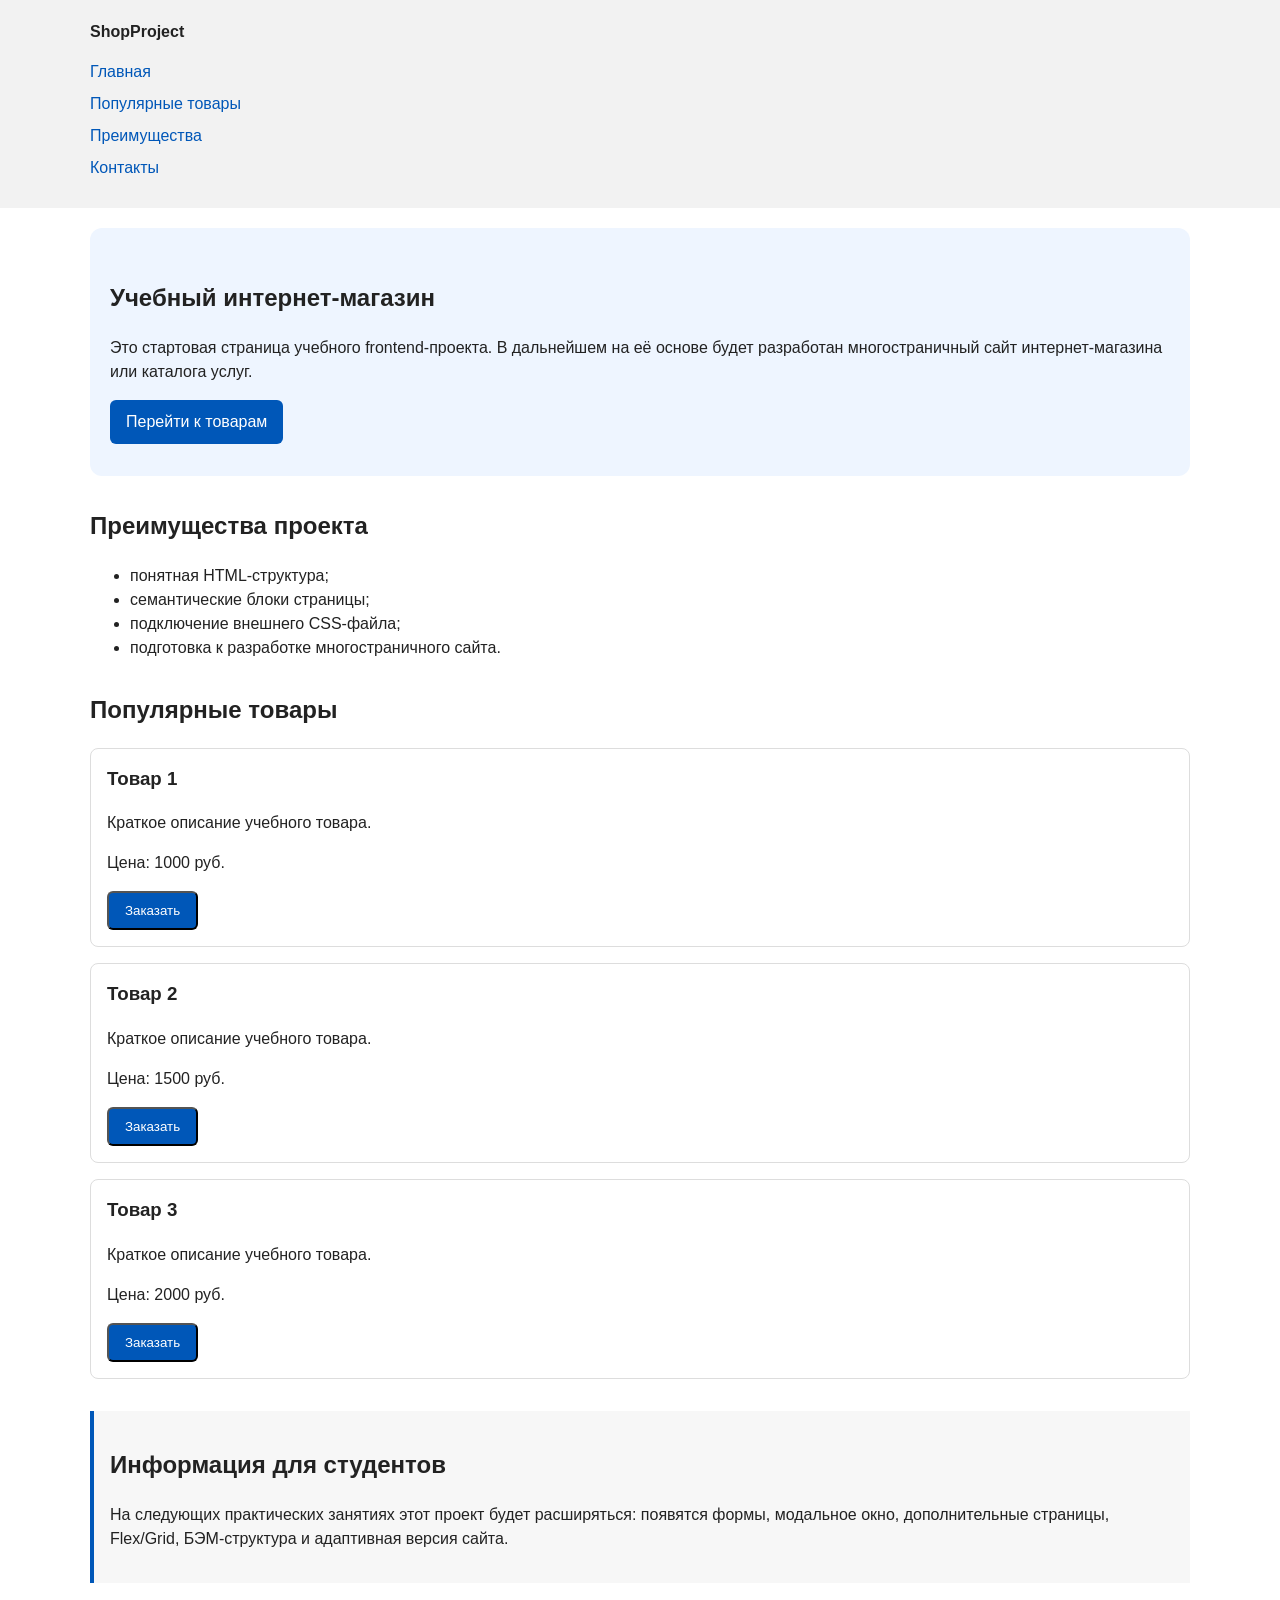
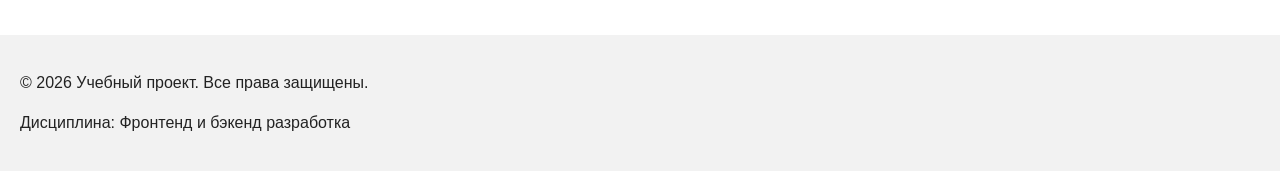
==== index.html @ a9b4ef10 "feat: add order form modal and validation" ====
<!DOCTYPE html>
<html lang="ru">
<head>
  <meta charset="UTF-8">
  <meta name="viewport" content="width=device-width, initial-scale=1.0">
  <title>Учебный интернет-магазин</title>
  <link rel="stylesheet" href="css/style.css">
  <script src="js/main.js" defer></script>
</head>
<body>
  <header>
    <div class="site-header">
      <a class="site-logo" href="index.html">ShopProject</a>

      <nav class="site-nav" aria-label="Основная навигация">
        <ul class="site-nav__list">
          <li><a href="index.html">Главная</a></li>
          <li><a href="#popular">Популярные товары</a></li>
          <li><a href="#advantages">Преимущества</a></li>
          <li><a href="#contacts">Контакты</a></li>
        </ul>
      </nav>
    </div>
  </header>

  <main>
    <section class="hero">
      <h1>Учебный интернет-магазин</h1>
      <p>
        Это стартовая страница учебного frontend-проекта.
        В дальнейшем на её основе будет разработан многостраничный сайт
        интернет-магазина или каталога услуг.
      </p>
      <a class="button" href="#popular">Перейти к товарам</a>
    </section>

    <section class="section" id="advantages">
      <h2>Преимущества проекта</h2>

      <ul class="advantages-list">
        <li>понятная HTML-структура;</li>
        <li>семантические блоки страницы;</li>
        <li>подключение внешнего CSS-файла;</li>
        <li>подготовка к разработке многостраничного сайта.</li>
      </ul>
    </section>

    <section class="section" id="popular">
      <h2>Популярные товары</h2>

      <article class="product-card">
        <h3>Товар 1</h3>
        <p>Краткое описание учебного товара.</p>
        <p>Цена: 1000 руб.</p>
        <button class="button product-card__button" type="button" data-product="Товар 1">
          Заказать
        </button>
      </article>

      <article class="product-card">
        <h3>Товар 2</h3>
        <p>Краткое описание учебного товара.</p>
        <p>Цена: 1500 руб.</p>
        <button class="button product-card__button" type="button" data-product="Товар 2">
          Заказать
        </button>
      </article>

      <article class="product-card">
        <h3>Товар 3</h3>
        <p>Краткое описание учебного товара.</p>
        <p>Цена: 2000 руб.</p>
        <button class="button product-card__button" type="button" data-product="Товар 3">
          Заказать
        </button>
      </article>
    </section>

    <aside class="aside-info">
      <h2>Информация для студентов</h2>
      <p>
        На следующих практических занятиях этот проект будет расширяться:
        появятся формы, модальное окно, дополнительные страницы, Flex/Grid,
        БЭМ-структура и адаптивная версия сайта.
      </p>
    </aside>
  </main>

  <footer id="contacts">
    <p>&copy; 2026 Учебный проект. Все права защищены.</p>
    <p>Дисциплина: Фронтенд и бэкенд разработка</p>
  </footer>

  <dialog class="order-dialog" id="order-dialog" aria-labelledby="order-dialog-title">
    <h2 id="order-dialog-title">Оформление заявки</h2>

    <form class="order-form" id="order-form" action="#" method="post" novalidate>
      <input id="selected-product" name="selected-product" type="hidden">

      <div class="form-field">
        <label for="order-name">Имя</label>
        <input
          id="order-name"
          name="name"
          type="text"
          placeholder="Введите ваше имя"
          minlength="2"
          autocomplete="given-name"
          required
        >
      </div>

      <div class="form-field">
        <label for="order-email">E-mail</label>
        <input
          id="order-email"
          name="email"
          type="email"
          placeholder="example@mail.ru"
          autocomplete="email"
          required
        >
      </div>

      <div class="form-field">
        <label for="order-phone">Телефон</label>
        <input
          id="order-phone"
          name="phone"
          type="tel"
          inputmode="tel"
          placeholder="+7 (900) 000-00-00"
          pattern="^\+7 \(\d{3}\) \d{3}-\d{2}-\d{2}$"
          required
        >
        <small>Формат: +7 (900) 000-00-00</small>
      </div>

      <div class="form-field">
        <label for="order-date">Дата связи</label>
        <input
          id="order-date"
          name="date"
          type="date"
        >
      </div>

      <div class="form-field">
        <label for="order-topic">Тема заявки</label>
        <select id="order-topic" name="topic" required>
          <option value="">Выберите тему</option>
          <option value="product">Заказ товара</option>
          <option value="consultation">Консультация</option>
          <option value="delivery">Доставка</option>
        </select>
      </div>

      <div class="form-field">
        <label for="order-comment">Комментарий</label>
        <textarea
          id="order-comment"
          name="comment"
          rows="4"
          placeholder="Укажите дополнительную информацию"
        ></textarea>
      </div>

      <div class="form-field form-field--checkbox">
        <label>
          <input
            id="order-agreement"
            name="agreement"
            type="checkbox"
            required
          >
          Я согласен на обработку данных
        </label>
      </div>

      <div class="form-actions">
        <button type="button" id="close-order-dialog">Закрыть</button>
        <button type="submit">Отправить заявку</button>
      </div>
    </form>
  </dialog>

  <p class="success-message" id="success-message" hidden>
    Форма успешно отправлена!
  </p>
</body>
</html>
---- css/style.css ----
/*
  Универсальное правило для всех элементов.
  border-box делает расчёт размеров более понятным:
  width включает content, padding и border.
*/
* {
  box-sizing: border-box;
}

/*
  Убираем стандартный внешний отступ браузера у body.
  Без этого вокруг страницы может появиться белая рамка.
*/
body {
  margin: 0;
  font-family: Arial, sans-serif;
  line-height: 1.5;
  color: #222222;
  background-color: #ffffff;
}

/*
  Задаём внутренние отступы для основных областей страницы.
  Это делает содержимое визуально отделённым от краёв окна браузера.
*/
header,
main,
footer {
  padding: 20px;
}

/*
  Оформляем шапку страницы.
  Пока используется простой светло-серый фон.
*/
header {
  background-color: #f2f2f2;
}

/*
  Оформляем подвал страницы тем же фоном,
  чтобы визуально отделить его от основного содержимого.
*/
footer {
  background-color: #f2f2f2;
}

/*
  Ограничиваем ширину содержимого шапки,
  чтобы оно не растягивалось слишком сильно на широких экранах.
*/
.site-header {
  max-width: 1100px;
  margin: 0 auto;
}

/*
  Оформляем текстовый логотип.
*/
.site-logo {
  font-weight: bold;
  text-decoration: none;
  color: #222222;
}

/*
  Убираем стандартные отступы и маркеры списка навигации.
*/
.site-nav__list {
  padding: 0;
  margin: 16px 0 0;
  list-style: none;
}

/*
  Добавляем расстояние между пунктами меню.
*/
.site-nav__list li {
  margin-bottom: 8px;
}

/*
  Оформляем ссылки меню.
*/
.site-nav__list a {
  color: #0057b8;
  text-decoration: none;
}

/*
  При наведении мыши подчёркиваем ссылку.
  Подробно состояния интерфейса будут рассмотрены в практической работе 1.7.
*/
.site-nav__list a:hover {
  text-decoration: underline;
}

/*
  Hero-блок — первый крупный блок страницы.
  Он визуально отделяется от остальных разделов фоном и отступами.
*/
.hero {
  max-width: 1100px;
  margin: 0 auto 32px;
  padding: 32px 20px;
  background-color: #eef5ff;
  border-radius: 12px;
}

/*
  Общий класс для разделов страницы.
*/
.section {
  max-width: 1100px;
  margin: 0 auto 32px;
}

/*
  Убираем лишний верхний отступ у заголовков разделов.
*/
.section h2 {
  margin-top: 0;
}

/*
  Карточка товара — самостоятельный блок.
  На следующих занятиях карточки будут доработаны и выстроены в сетку.
*/
.product-card {
  margin-bottom: 16px;
  padding: 16px;
  border: 1px solid #dddddd;
  border-radius: 8px;
  background-color: #ffffff;
}

/*
  Убираем лишний верхний отступ у заголовка карточки.
*/
.product-card h3 {
  margin-top: 0;
}

/*
  Пока это обычная ссылка, но визуально она оформляется как кнопка.
*/
.button {
  display: inline-block;
  padding: 10px 16px;
  color: #ffffff;
  background-color: #0057b8;
  text-decoration: none;
  border-radius: 6px;
}

/*
  Простое состояние наведения для кнопки.
*/
.button:hover {
  background-color: #003f86;
}

/*
  Дополнительный информационный блок.
*/
.aside-info {
  max-width: 1100px;
  margin: 0 auto 32px;
  padding: 16px;
  border-left: 4px solid #0057b8;
  background-color: #f7f7f7;
}

/*
  Модальное окно.
  Элемент dialog сам умеет открываться поверх страницы.
*/
.order-dialog {
  width: min(100% - 32px, 560px);
  padding: 24px;
  border: none;
  border-radius: 12px;
}

/*
  Затемнение фона за модальным окном.
*/
.order-dialog::backdrop {
  background-color: rgba(0, 0, 0, 0.5);
}

/*
  Поле формы.
  Каждый блок получает нижний отступ.
*/
.form-field {
  margin-bottom: 16px;
}

/*
  Подпись поля.
*/
.form-field label {
  display: block;
  margin-bottom: 6px;
}

/*
  Основные поля формы.
*/
.form-field input,
.form-field select,
.form-field textarea {
  width: 100%;
  padding: 10px 12px;
  border: 1px solid #cccccc;
  border-radius: 6px;
  font: inherit;
}

/*
  Checkbox не должен занимать всю ширину.
*/
.form-field input[type="checkbox"] {
  width: auto;
}

/*
  Подсказка под полем телефона.
*/
.form-field small {
  display: block;
  margin-top: 4px;
  color: #666666;
}

/*
  Видимый фокус для клавиатурной навигации.
*/
.form-field input:focus-visible,
.form-field select:focus-visible,
.form-field textarea:focus-visible,
.form-actions button:focus-visible {
  outline: 2px solid #0057b8;
  outline-offset: 2px;
}

/*
  Подсветка ошибочных полей.
  Атрибут aria-invalid будет добавляться через JavaScript.
*/
[aria-invalid="true"] {
  border-color: #b00020;
}

/*
  Кнопки формы.
*/
.form-actions {
  display: flex;
  gap: 12px;
  margin-top: 20px;
}

/*
  Сообщение об успешной отправке.
*/
.success-message {
  max-width: 1100px;
  margin: 24px auto;
  padding: 16px;
  border-left: 4px solid #168a2f;
  background-color: #eefaf0;
}
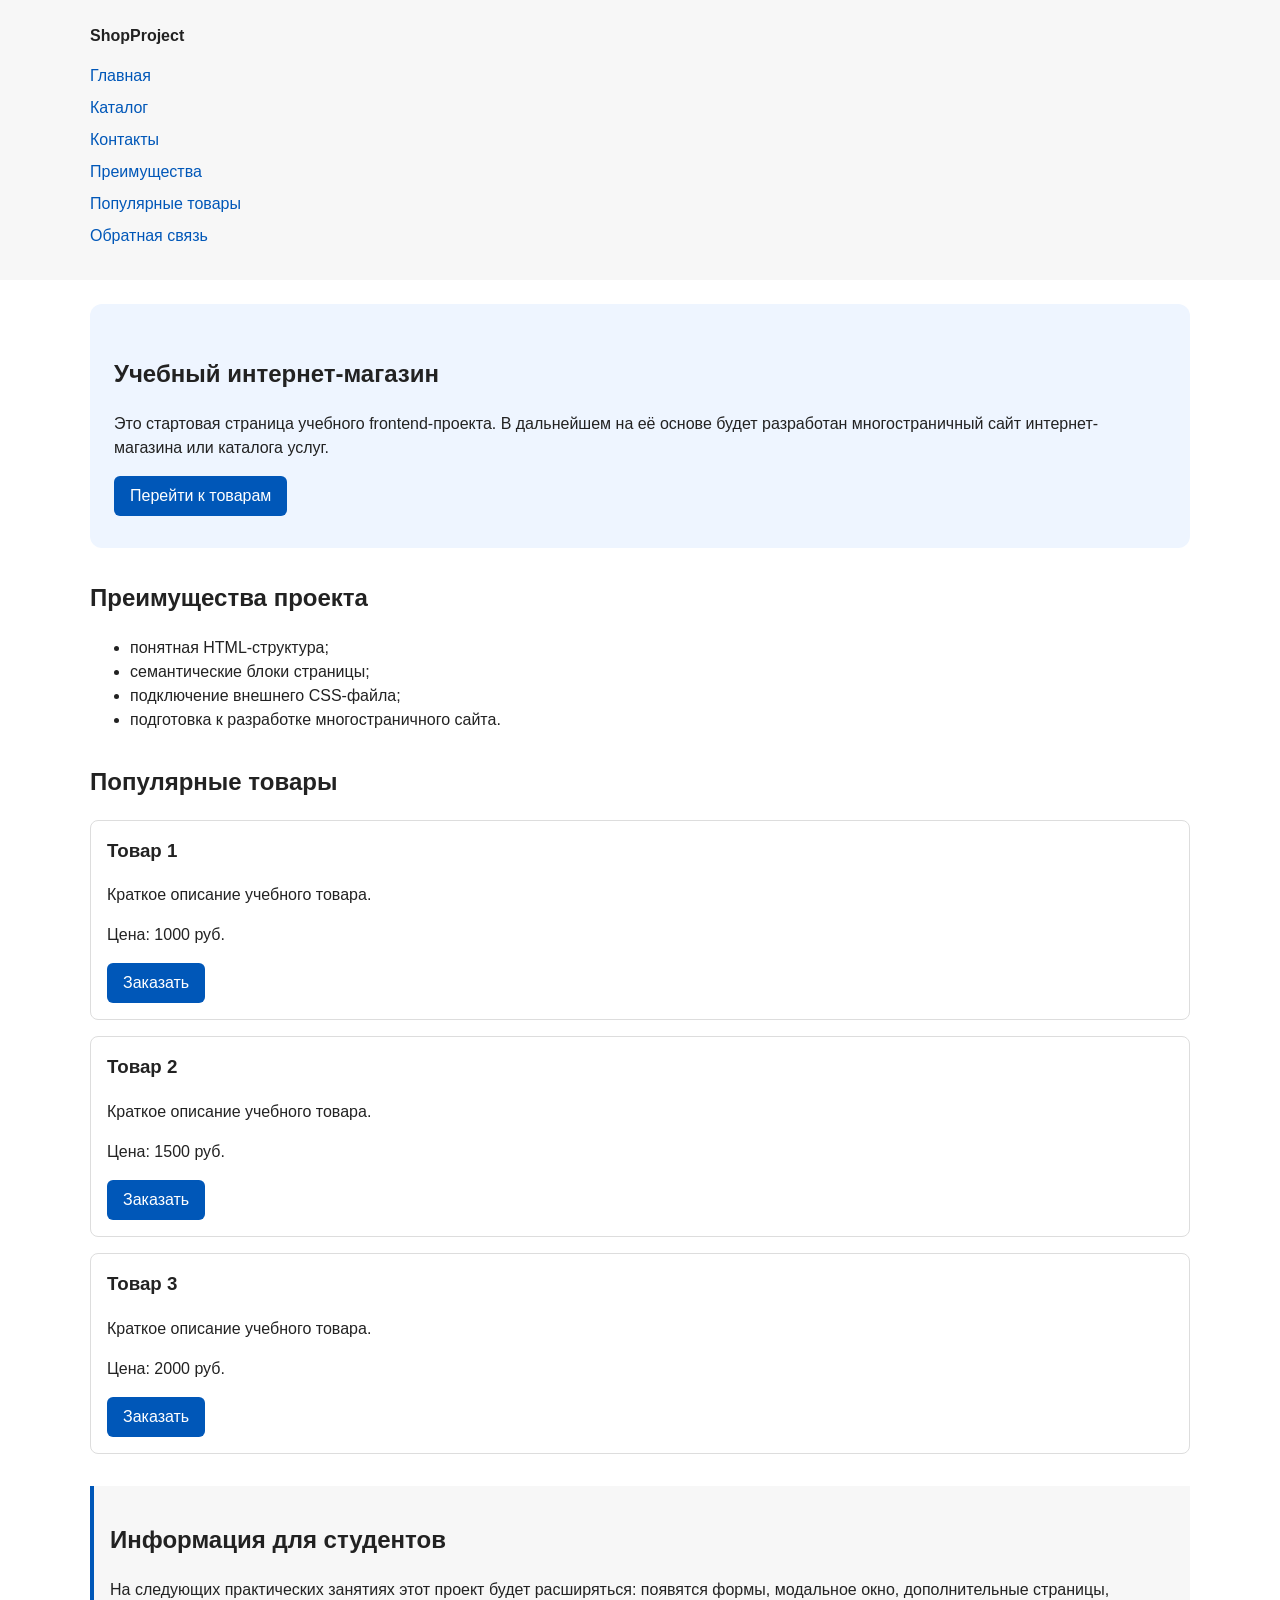
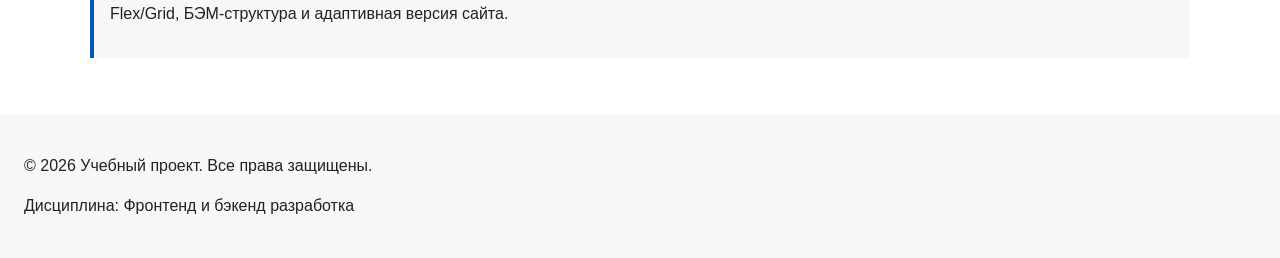
==== commit c86d5896: "feat: add multi-page structure navigation and anchors" ====
--- a/index.html
+++ b/index.html
@@ -3,7 +3,12 @@
 <head>
   <meta charset="UTF-8">
   <meta name="viewport" content="width=device-width, initial-scale=1.0">
-  <title>Учебный интернет-магазин</title>
+  <meta name="description" content="Главная страница учебного интернет-магазина: популярные товары, преимущества и форма заявки.">
+  <meta property="og:type" content="website">
+  <meta property="og:title" content="Учебный интернет-магазин">
+  <meta property="og:description" content="Учебный frontend-проект интернет-магазина.">
+  <meta property="og:image" content="https://artrrrr.github.io/kr1-html-css-shop/images/preview.png">
+  <title>Главная — Учебный интернет-магазин</title>
   <link rel="stylesheet" href="css/style.css">
   <script src="js/main.js" defer></script>
 </head>
@@ -15,9 +20,11 @@
       <nav class="site-nav" aria-label="Основная навигация">
         <ul class="site-nav__list">
           <li><a href="index.html">Главная</a></li>
-          <li><a href="#popular">Популярные товары</a></li>
-          <li><a href="#advantages">Преимущества</a></li>
-          <li><a href="#contacts">Контакты</a></li>
+          <li><a href="catalog.html">Каталог</a></li>
+          <li><a href="contacts.html">Контакты</a></li>
+          <li><a href="index.html#advantages">Преимущества</a></li>
+          <li><a href="index.html#popular">Популярные товары</a></li>
+          <li><a href="index.html#contacts">Обратная связь</a></li>
         </ul>
       </nav>
     </div>
--- a/css/style.css
+++ b/css/style.css
@@ -1,3 +1,42 @@
+/* ===============================
+   1. Переменные проекта
+   =============================== */
+
+:root {
+  /* Основные цвета проекта */
+  --color-bg: #ffffff;
+  --color-text: #222222;
+  --color-muted: #666666;
+  --color-primary: #0057b8;
+  --color-primary-dark: #003f86;
+  --color-border: #dddddd;
+  --color-surface: #f7f7f7;
+  --color-surface-accent: #eef5ff;
+  --color-danger: #b00020;
+  --color-success: #168a2f;
+  --color-success-bg: #eefaf0;
+  --color-white: #ffffff;
+
+  /* Отступы */
+  --space-xs: 4px;
+  --space-sm: 8px;
+  --space-md: 16px;
+  --space-lg: 24px;
+  --space-xl: 32px;
+
+  /* Скругления */
+  --radius-sm: 6px;
+  --radius-md: 8px;
+  --radius-lg: 12px;
+
+  /* Размеры */
+  --container-width: 1100px;
+}
+
+/* ===============================
+   2. Базовые стили
+   =============================== */
+
 /*
   Универсальное правило для всех элементов.
   border-box делает расчёт размеров более понятным:
@@ -9,58 +48,118 @@
 
 /*
   Убираем стандартный внешний отступ браузера у body.
-  Без этого вокруг страницы может появиться белая рамка.
+  Цвета текста и фона берутся из переменных.
 */
 body {
   margin: 0;
   font-family: Arial, sans-serif;
   line-height: 1.5;
-  color: #222222;
-  background-color: #ffffff;
-}
-
-/*
-  Задаём внутренние отступы для основных областей страницы.
-  Это делает содержимое визуально отделённым от краёв окна браузера.
+  color: var(--color-text);
+  background-color: var(--color-bg);
+}
+
+/*
+  Внутренние отступы основных областей страницы
+  задаются по единой шкале отступов.
 */
 header,
 main,
 footer {
-  padding: 20px;
-}
-
-/*
-  Оформляем шапку страницы.
-  Пока используется простой светло-серый фон.
+  padding: var(--space-lg);
+}
+
+/*
+  Шапка и подвал используют нейтральный фон.
 */
 header {
-  background-color: #f2f2f2;
-}
-
-/*
-  Оформляем подвал страницы тем же фоном,
-  чтобы визуально отделить его от основного содержимого.
-*/
+  background-color: var(--color-surface);
+}
+
 footer {
-  background-color: #f2f2f2;
-}
-
-/*
-  Ограничиваем ширину содержимого шапки,
-  чтобы оно не растягивалось слишком сильно на широких экранах.
+  background-color: var(--color-surface);
+}
+
+/*
+  Плавная прокрутка к якорям.
+*/
+html {
+  scroll-behavior: smooth;
+}
+
+/*
+  Подсветка элемента, к которому выполнен переход по якорной ссылке.
+*/
+:target {
+  outline: 2px dashed var(--color-primary);
+  outline-offset: 4px;
+}
+
+/* ===============================
+   3. Общие элементы интерфейса
+   =============================== */
+
+a {
+  color: var(--color-primary);
+}
+
+a:hover {
+  color: var(--color-primary-dark);
+}
+
+a:focus-visible {
+  outline: 2px solid var(--color-primary);
+  outline-offset: 3px;
+}
+
+/*
+  Кнопка: используется для ссылок-кнопок и элементов button.
+*/
+.button {
+  display: inline-block;
+  padding: var(--space-sm) var(--space-md);
+  color: var(--color-white);
+  background-color: var(--color-primary);
+  text-decoration: none;
+  border: none;
+  border-radius: var(--radius-sm);
+  font: inherit;
+  cursor: pointer;
+}
+
+.button:hover {
+  color: var(--color-white);
+  background-color: var(--color-primary-dark);
+}
+
+.button:focus-visible {
+  outline: 2px solid var(--color-primary);
+  outline-offset: 3px;
+}
+
+.button:disabled {
+  opacity: 0.6;
+  cursor: not-allowed;
+}
+
+/* ===============================
+   4. Компоненты страницы
+   =============================== */
+
+/*
+  Ограничиваем ширину содержимого шапки.
 */
 .site-header {
-  max-width: 1100px;
+  max-width: var(--container-width);
   margin: 0 auto;
 }
 
 /*
-  Оформляем текстовый логотип.
+  Текстовый логотип.
 */
 .site-logo {
   font-weight: bold;
   text-decoration: none;
-  color: #222222;
+  color: var(--color-text);
 }
 
 /*
@@ -68,189 +167,162 @@
 */
 .site-nav__list {
   padding: 0;
-  margin: 16px 0 0;
+  margin: var(--space-md) 0 0;
   list-style: none;
 }
 
-/*
-  Добавляем расстояние между пунктами меню.
-*/
 .site-nav__list li {
-  margin-bottom: 8px;
-}
-
-/*
-  Оформляем ссылки меню.
-*/
+  margin-bottom: var(--space-sm);
+}
+
 .site-nav__list a {
-  color: #0057b8;
+  color: var(--color-primary);
   text-decoration: none;
 }
 
-/*
-  При наведении мыши подчёркиваем ссылку.
-  Подробно состояния интерфейса будут рассмотрены в практической работе 1.7.
-*/
 .site-nav__list a:hover {
+  color: var(--color-primary-dark);
   text-decoration: underline;
 }
 
 /*
+  Хлебные крошки на внутренних страницах.
+*/
+.breadcrumbs {
+  max-width: var(--container-width);
+  margin: 0 auto var(--space-md);
+  font-size: 14px;
+  color: var(--color-muted);
+}
+
+.breadcrumbs a {
+  color: var(--color-primary);
+}
+
+.breadcrumbs span::before {
+  content: " / ";
+  color: var(--color-muted);
+}
+
+/*
   Hero-блок — первый крупный блок страницы.
-  Он визуально отделяется от остальных разделов фоном и отступами.
 */
 .hero {
-  max-width: 1100px;
-  margin: 0 auto 32px;
-  padding: 32px 20px;
-  background-color: #eef5ff;
-  border-radius: 12px;
+  max-width: var(--container-width);
+  margin: 0 auto var(--space-xl);
+  padding: var(--space-xl) var(--space-lg);
+  background-color: var(--color-surface-accent);
+  border-radius: var(--radius-lg);
 }
 
 /*
   Общий класс для разделов страницы.
 */
 .section {
-  max-width: 1100px;
-  margin: 0 auto 32px;
-}
-
-/*
-  Убираем лишний верхний отступ у заголовков разделов.
-*/
+  max-width: var(--container-width);
+  margin: 0 auto var(--space-xl);
+}
+
 .section h2 {
   margin-top: 0;
 }
 
 /*
-  Карточка товара — самостоятельный блок.
-  На следующих занятиях карточки будут доработаны и выстроены в сетку.
+  Карточка товара.
 */
 .product-card {
-  margin-bottom: 16px;
-  padding: 16px;
-  border: 1px solid #dddddd;
-  border-radius: 8px;
-  background-color: #ffffff;
-}
-
-/*
-  Убираем лишний верхний отступ у заголовка карточки.
-*/
+  margin-bottom: var(--space-md);
+  padding: var(--space-md);
+  border: 1px solid var(--color-border);
+  border-radius: var(--radius-md);
+  background-color: var(--color-bg);
+}
+
+.product-card:hover {
+  border-color: var(--color-primary);
+}
+
 .product-card h3 {
   margin-top: 0;
 }
 
 /*
-  Пока это обычная ссылка, но визуально она оформляется как кнопка.
-*/
-.button {
-  display: inline-block;
-  padding: 10px 16px;
-  color: #ffffff;
-  background-color: #0057b8;
-  text-decoration: none;
-  border-radius: 6px;
-}
-
-/*
-  Простое состояние наведения для кнопки.
-*/
-.button:hover {
-  background-color: #003f86;
-}
-
-/*
   Дополнительный информационный блок.
 */
 .aside-info {
-  max-width: 1100px;
-  margin: 0 auto 32px;
-  padding: 16px;
-  border-left: 4px solid #0057b8;
-  background-color: #f7f7f7;
-}
-
-/*
-  Модальное окно.
-  Элемент dialog сам умеет открываться поверх страницы.
-*/
+  max-width: var(--container-width);
+  margin: 0 auto var(--space-xl);
+  padding: var(--space-md);
+  border-left: 4px solid var(--color-primary);
+  background-color: var(--color-surface);
+}
+
+/* ===============================
+   5. Форма и модальное окно
+   =============================== */
+
 .order-dialog {
   width: min(100% - 32px, 560px);
-  padding: 24px;
+  padding: var(--space-lg);
   border: none;
-  border-radius: 12px;
-}
-
-/*
-  Затемнение фона за модальным окном.
-*/
+  border-radius: var(--radius-lg);
+}
+
 .order-dialog::backdrop {
   background-color: rgba(0, 0, 0, 0.5);
 }
 
-/*
-  Поле формы.
-  Каждый блок получает нижний отступ.
-*/
 .form-field {
-  margin-bottom: 16px;
-}
-
-/*
-  Подпись поля.
-*/
+  margin-bottom: var(--space-md);
+}
+
 .form-field label {
   display: block;
-  margin-bottom: 6px;
-}
-
-/*
-  Основные поля формы.
-*/
+  margin-bottom: var(--space-xs);
+}
+
 .form-field input,
 .form-field select,
 .form-field textarea {
   width: 100%;
   padding: 10px 12px;
-  border: 1px solid #cccccc;
-  border-radius: 6px;
+  border: 1px solid var(--color-border);
+  border-radius: var(--radius-sm);
   font: inherit;
 }
 
-/*
-  Checkbox не должен занимать всю ширину.
-*/
 .form-field input[type="checkbox"] {
   width: auto;
 }
 
-/*
-  Подсказка под полем телефона.
-*/
 .form-field small {
   display: block;
-  margin-top: 4px;
-  color: #666666;
-}
-
-/*
-  Видимый фокус для клавиатурной навигации.
-*/
+  margin-top: var(--space-xs);
+  color: var(--color-muted);
+}
+
+/*
+  Состояния полей формы.
+*/
+.form-field input:hover,
+.form-field select:hover,
+.form-field textarea:hover {
+  border-color: var(--color-primary);
+}
+
 .form-field input:focus-visible,
 .form-field select:focus-visible,
 .form-field textarea:focus-visible,
 .form-actions button:focus-visible {
-  outline: 2px solid #0057b8;
-  outline-offset: 2px;
-}
-
-/*
-  Подсветка ошибочных полей.
-  Атрибут aria-invalid будет добавляться через JavaScript.
+  outline: 2px solid var(--color-primary);
+  outline-offset: 3px;
+}
+
+/*
+  Поля с ошибками: aria-invalid добавляется из js/main.js.
 */
 [aria-invalid="true"] {
-  border-color: #b00020;
+  border-color: var(--color-danger);
 }
 
 /*
@@ -258,17 +330,45 @@
 */
 .form-actions {
   display: flex;
-  gap: 12px;
-  margin-top: 20px;
+  gap: var(--space-sm);
+  margin-top: var(--space-lg);
+}
+
+.form-actions button {
+  padding: var(--space-sm) var(--space-md);
+  border: 1px solid var(--color-primary);
+  border-radius: var(--radius-sm);
+  font: inherit;
+  color: var(--color-primary);
+  background-color: var(--color-white);
+  cursor: pointer;
+}
+
+.form-actions button:hover {
+  background-color: var(--color-surface-accent);
+}
+
+.form-actions button[type="submit"] {
+  color: var(--color-white);
+  background-color: var(--color-primary);
+}
+
+.form-actions button[type="submit"]:hover {
+  background-color: var(--color-primary-dark);
+}
+
+.form-actions button:disabled {
+  opacity: 0.6;
+  cursor: not-allowed;
 }
 
 /*
   Сообщение об успешной отправке.
 */
 .success-message {
-  max-width: 1100px;
-  margin: 24px auto;
-  padding: 16px;
-  border-left: 4px solid #168a2f;
-  background-color: #eefaf0;
-}
+  max-width: var(--container-width);
+  margin: var(--space-lg) auto;
+  padding: var(--space-md);
+  border-left: 4px solid var(--color-success);
+  background-color: var(--color-success-bg);
+}
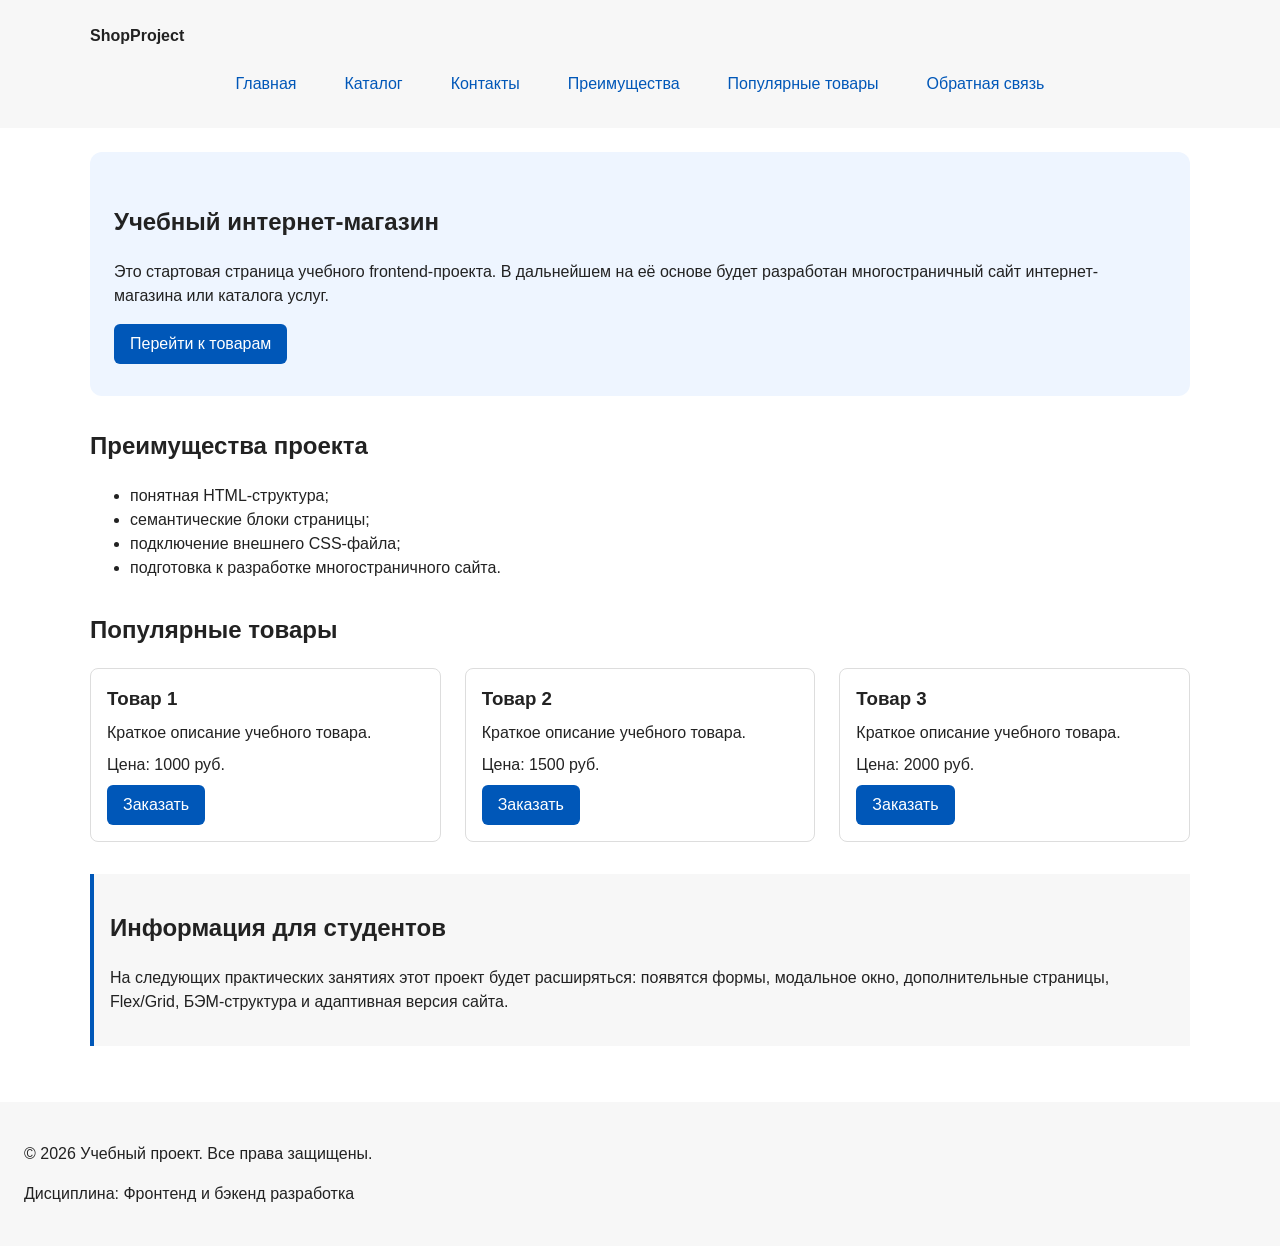
==== commit cf26bf4f: "feat: add flex navigation and grid catalog layout" ====
--- a/index.html
+++ b/index.html
@@ -55,32 +55,34 @@
     <section class="section" id="popular">
       <h2>Популярные товары</h2>
 
-      <article class="product-card">
-        <h3>Товар 1</h3>
-        <p>Краткое описание учебного товара.</p>
-        <p>Цена: 1000 руб.</p>
-        <button class="button product-card__button" type="button" data-product="Товар 1">
-          Заказать
-        </button>
-      </article>
-
-      <article class="product-card">
-        <h3>Товар 2</h3>
-        <p>Краткое описание учебного товара.</p>
-        <p>Цена: 1500 руб.</p>
-        <button class="button product-card__button" type="button" data-product="Товар 2">
-          Заказать
-        </button>
-      </article>
-
-      <article class="product-card">
-        <h3>Товар 3</h3>
-        <p>Краткое описание учебного товара.</p>
-        <p>Цена: 2000 руб.</p>
-        <button class="button product-card__button" type="button" data-product="Товар 3">
-          Заказать
-        </button>
-      </article>
+      <div class="products-grid">
+        <article class="product-card">
+          <h3>Товар 1</h3>
+          <p>Краткое описание учебного товара.</p>
+          <p>Цена: 1000 руб.</p>
+          <button class="button product-card__button" type="button" data-product="Товар 1">
+            Заказать
+          </button>
+        </article>
+
+        <article class="product-card">
+          <h3>Товар 2</h3>
+          <p>Краткое описание учебного товара.</p>
+          <p>Цена: 1500 руб.</p>
+          <button class="button product-card__button" type="button" data-product="Товар 2">
+            Заказать
+          </button>
+        </article>
+
+        <article class="product-card">
+          <h3>Товар 3</h3>
+          <p>Краткое описание учебного товара.</p>
+          <p>Цена: 2000 руб.</p>
+          <button class="button product-card__button" type="button" data-product="Товар 3">
+            Заказать
+          </button>
+        </article>
+      </div>
     </section>
 
     <aside class="aside-info">
--- a/css/style.css
+++ b/css/style.css
@@ -163,26 +163,30 @@
 }
 
 /*
-  Убираем стандартные отступы и маркеры списка навигации.
+  Навигационное меню выстраивается в строку через Flexbox.
 */
 .site-nav__list {
+  display: flex;
+  flex-wrap: wrap;
+  justify-content: center;
+  align-items: center;
+  gap: var(--space-md);
   padding: 0;
   margin: var(--space-md) 0 0;
   list-style: none;
 }
 
-.site-nav__list li {
-  margin-bottom: var(--space-sm);
-}
-
 .site-nav__list a {
+  display: inline-block;
+  padding: var(--space-sm) var(--space-md);
   color: var(--color-primary);
   text-decoration: none;
+  border-radius: var(--radius-sm);
 }
 
 .site-nav__list a:hover {
-  color: var(--color-primary-dark);
-  text-decoration: underline;
+  color: var(--color-white);
+  background-color: var(--color-primary);
 }
 
 /*
@@ -228,10 +232,22 @@
 }
 
 /*
-  Карточка товара.
+  Сетка карточек товаров через CSS Grid.
+*/
+.products-grid {
+  display: grid;
+  grid-template-columns: repeat(3, 1fr);
+  gap: var(--space-lg);
+}
+
+/*
+  Карточка товара: внутренняя структура через Flexbox.
 */
 .product-card {
-  margin-bottom: var(--space-md);
+  display: flex;
+  flex-direction: column;
+  gap: var(--space-sm);
+  margin-bottom: 0;
   padding: var(--space-md);
   border: 1px solid var(--color-border);
   border-radius: var(--radius-md);
@@ -242,8 +258,88 @@
   border-color: var(--color-primary);
 }
 
-.product-card h3 {
+.product-card h3,
+.product-card p {
+  margin: 0;
+}
+
+/*
+  Кнопка прижимается к нижней части карточки.
+*/
+.product-card .button {
+  margin-top: auto;
+  align-self: flex-start;
+}
+
+/*
+  Страница каталога: «фильтры + товары» через CSS Grid.
+*/
+.catalog-layout {
+  max-width: var(--container-width);
+  margin: 0 auto var(--space-xl);
+  display: grid;
+  grid-template-columns: 260px 1fr;
+  grid-template-areas: "filters products";
+  gap: var(--space-lg);
+}
+
+.catalog-filters {
+  grid-area: filters;
+  padding: var(--space-md);
+  border: 1px solid var(--color-border);
+  border-radius: var(--radius-md);
+  background-color: var(--color-surface);
+}
+
+.catalog-filters h2,
+.catalog-products h2 {
   margin-top: 0;
+}
+
+.catalog-products {
+  grid-area: products;
+}
+
+/*
+  Форма фильтров.
+*/
+.filters-form {
+  display: grid;
+  gap: var(--space-md);
+}
+
+.filters-form fieldset {
+  margin: 0;
+  padding: var(--space-md);
+  border: 1px solid var(--color-border);
+  border-radius: var(--radius-sm);
+}
+
+.filters-form legend {
+  font-weight: 700;
+}
+
+.filters-form label {
+  display: block;
+  margin-bottom: var(--space-sm);
+}
+
+.filters-form input[type="number"] {
+  width: 100%;
+  padding: 8px 10px;
+  margin-bottom: var(--space-sm);
+  border: 1px solid var(--color-border);
+  border-radius: var(--radius-sm);
+  font: inherit;
+}
+
+.filters-form input[type="number"]:focus-visible {
+  outline: 2px solid var(--color-primary);
+  outline-offset: 3px;
+}
+
+.filters-form .button {
+  justify-self: start;
 }
 
 /*
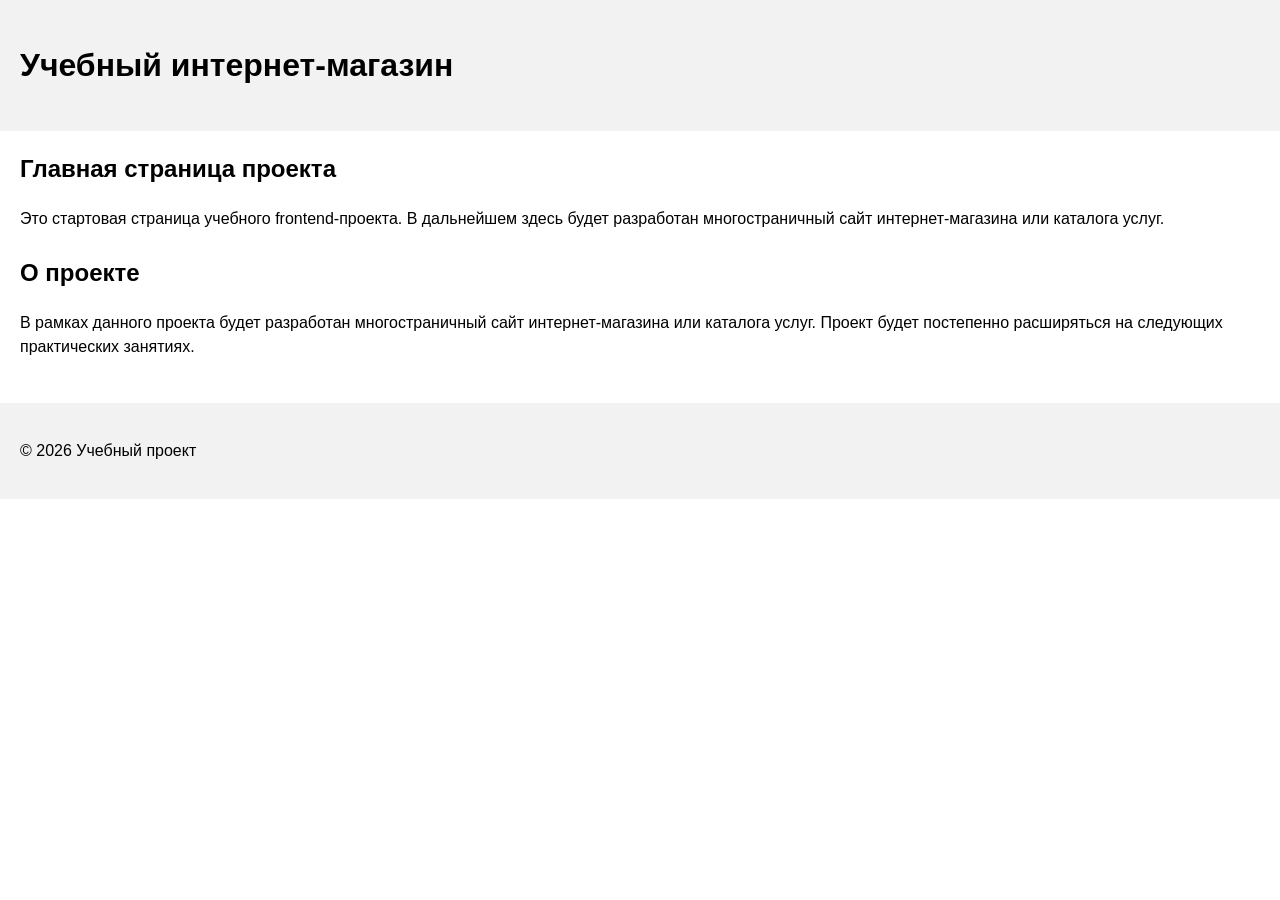
==== commit de3debb3: "Merge pull request #1 from ArtRRRR/feature/start-page Add project description section" ====
--- a/index.html
+++ b/index.html
@@ -3,198 +3,36 @@
 <head>
   <meta charset="UTF-8">
   <meta name="viewport" content="width=device-width, initial-scale=1.0">
-  <meta name="description" content="Главная страница учебного интернет-магазина: популярные товары, преимущества и форма заявки.">
-  <meta property="og:type" content="website">
-  <meta property="og:title" content="Учебный интернет-магазин">
-  <meta property="og:description" content="Учебный frontend-проект интернет-магазина.">
-  <meta property="og:image" content="https://artrrrr.github.io/kr1-html-css-shop/images/preview.png">
-  <title>Главная — Учебный интернет-магазин</title>
+  <title>Каталог товаров</title>
   <link rel="stylesheet" href="css/style.css">
-  <script src="js/main.js" defer></script>
 </head>
 <body>
   <header>
-    <div class="site-header">
-      <a class="site-logo" href="index.html">ShopProject</a>
-
-      <nav class="site-nav" aria-label="Основная навигация">
-        <ul class="site-nav__list">
-          <li><a href="index.html">Главная</a></li>
-          <li><a href="catalog.html">Каталог</a></li>
-          <li><a href="contacts.html">Контакты</a></li>
-          <li><a href="index.html#advantages">Преимущества</a></li>
-          <li><a href="index.html#popular">Популярные товары</a></li>
-          <li><a href="index.html#contacts">Обратная связь</a></li>
-        </ul>
-      </nav>
-    </div>
+    <h1>Учебный интернет-магазин</h1>
   </header>
 
   <main>
-    <section class="hero">
-      <h1>Учебный интернет-магазин</h1>
+    <section>
+      <h2>Главная страница проекта</h2>
       <p>
         Это стартовая страница учебного frontend-проекта.
-        В дальнейшем на её основе будет разработан многостраничный сайт
+        В дальнейшем здесь будет разработан многостраничный сайт
         интернет-магазина или каталога услуг.
       </p>
-      <a class="button" href="#popular">Перейти к товарам</a>
     </section>
 
-    <section class="section" id="advantages">
-      <h2>Преимущества проекта</h2>
-
-      <ul class="advantages-list">
-        <li>понятная HTML-структура;</li>
-        <li>семантические блоки страницы;</li>
-        <li>подключение внешнего CSS-файла;</li>
-        <li>подготовка к разработке многостраничного сайта.</li>
-      </ul>
+    <section>
+      <h2>О проекте</h2>
+      <p>
+        В рамках данного проекта будет разработан многостраничный сайт
+        интернет-магазина или каталога услуг. Проект будет постепенно
+        расширяться на следующих практических занятиях.
+      </p>
     </section>
-
-    <section class="section" id="popular">
-      <h2>Популярные товары</h2>
-
-      <div class="products-grid">
-        <article class="product-card">
-          <h3>Товар 1</h3>
-          <p>Краткое описание учебного товара.</p>
-          <p>Цена: 1000 руб.</p>
-          <button class="button product-card__button" type="button" data-product="Товар 1">
-            Заказать
-          </button>
-        </article>
-
-        <article class="product-card">
-          <h3>Товар 2</h3>
-          <p>Краткое описание учебного товара.</p>
-          <p>Цена: 1500 руб.</p>
-          <button class="button product-card__button" type="button" data-product="Товар 2">
-            Заказать
-          </button>
-        </article>
-
-        <article class="product-card">
-          <h3>Товар 3</h3>
-          <p>Краткое описание учебного товара.</p>
-          <p>Цена: 2000 руб.</p>
-          <button class="button product-card__button" type="button" data-product="Товар 3">
-            Заказать
-          </button>
-        </article>
-      </div>
-    </section>
-
-    <aside class="aside-info">
-      <h2>Информация для студентов</h2>
-      <p>
-        На следующих практических занятиях этот проект будет расширяться:
-        появятся формы, модальное окно, дополнительные страницы, Flex/Grid,
-        БЭМ-структура и адаптивная версия сайта.
-      </p>
-    </aside>
   </main>
 
-  <footer id="contacts">
-    <p>&copy; 2026 Учебный проект. Все права защищены.</p>
-    <p>Дисциплина: Фронтенд и бэкенд разработка</p>
+  <footer>
+    <p>&copy; 2026 Учебный проект</p>
   </footer>
-
-  <dialog class="order-dialog" id="order-dialog" aria-labelledby="order-dialog-title">
-    <h2 id="order-dialog-title">Оформление заявки</h2>
-
-    <form class="order-form" id="order-form" action="#" method="post" novalidate>
-      <input id="selected-product" name="selected-product" type="hidden">
-
-      <div class="form-field">
-        <label for="order-name">Имя</label>
-        <input
-          id="order-name"
-          name="name"
-          type="text"
-          placeholder="Введите ваше имя"
-          minlength="2"
-          autocomplete="given-name"
-          required
-        >
-      </div>
-
-      <div class="form-field">
-        <label for="order-email">E-mail</label>
-        <input
-          id="order-email"
-          name="email"
-          type="email"
-          placeholder="example@mail.ru"
-          autocomplete="email"
-          required
-        >
-      </div>
-
-      <div class="form-field">
-        <label for="order-phone">Телефон</label>
-        <input
-          id="order-phone"
-          name="phone"
-          type="tel"
-          inputmode="tel"
-          placeholder="+7 (900) 000-00-00"
-          pattern="^\+7 \(\d{3}\) \d{3}-\d{2}-\d{2}$"
-          required
-        >
-        <small>Формат: +7 (900) 000-00-00</small>
-      </div>
-
-      <div class="form-field">
-        <label for="order-date">Дата связи</label>
-        <input
-          id="order-date"
-          name="date"
-          type="date"
-        >
-      </div>
-
-      <div class="form-field">
-        <label for="order-topic">Тема заявки</label>
-        <select id="order-topic" name="topic" required>
-          <option value="">Выберите тему</option>
-          <option value="product">Заказ товара</option>
-          <option value="consultation">Консультация</option>
-          <option value="delivery">Доставка</option>
-        </select>
-      </div>
-
-      <div class="form-field">
-        <label for="order-comment">Комментарий</label>
-        <textarea
-          id="order-comment"
-          name="comment"
-          rows="4"
-          placeholder="Укажите дополнительную информацию"
-        ></textarea>
-      </div>
-
-      <div class="form-field form-field--checkbox">
-        <label>
-          <input
-            id="order-agreement"
-            name="agreement"
-            type="checkbox"
-            required
-          >
-          Я согласен на обработку данных
-        </label>
-      </div>
-
-      <div class="form-actions">
-        <button type="button" id="close-order-dialog">Закрыть</button>
-        <button type="submit">Отправить заявку</button>
-      </div>
-    </form>
-  </dialog>
-
-  <p class="success-message" id="success-message" hidden>
-    Форма успешно отправлена!
-  </p>
 </body>
 </html>
--- a/css/style.css
+++ b/css/style.css
@@ -1,470 +1,27 @@
-/* ===============================
-   1. Переменные проекта
-   =============================== */
-
-:root {
-  /* Основные цвета проекта */
-  --color-bg: #ffffff;
-  --color-text: #222222;
-  --color-muted: #666666;
-  --color-primary: #0057b8;
-  --color-primary-dark: #003f86;
-  --color-border: #dddddd;
-  --color-surface: #f7f7f7;
-  --color-surface-accent: #eef5ff;
-  --color-danger: #b00020;
-  --color-success: #168a2f;
-  --color-success-bg: #eefaf0;
-  --color-white: #ffffff;
-
-  /* Отступы */
-  --space-xs: 4px;
-  --space-sm: 8px;
-  --space-md: 16px;
-  --space-lg: 24px;
-  --space-xl: 32px;
-
-  /* Скругления */
-  --radius-sm: 6px;
-  --radius-md: 8px;
-  --radius-lg: 12px;
-
-  /* Размеры */
-  --container-width: 1100px;
-}
-
-/* ===============================
-   2. Базовые стили
-   =============================== */
-
-/*
-  Универсальное правило для всех элементов.
-  border-box делает расчёт размеров более понятным:
-  width включает content, padding и border.
-*/
-* {
-  box-sizing: border-box;
-}
-
-/*
-  Убираем стандартный внешний отступ браузера у body.
-  Цвета текста и фона берутся из переменных.
-*/
 body {
   margin: 0;
   font-family: Arial, sans-serif;
   line-height: 1.5;
-  color: var(--color-text);
-  background-color: var(--color-bg);
 }
 
-/*
-  Внутренние отступы основных областей страницы
-  задаются по единой шкале отступов.
-*/
 header,
 main,
 footer {
-  padding: var(--space-lg);
+  padding: 20px;
 }
 
-/*
-  Шапка и подвал используют нейтральный фон.
-*/
 header {
-  background-color: var(--color-surface);
+  background-color: #f2f2f2;
 }
 
 footer {
-  background-color: var(--color-surface);
+  background-color: #f2f2f2;
 }
 
-/*
-  Плавная прокрутка к якорям.
-*/
-html {
-  scroll-behavior: smooth;
+section {
+  margin-bottom: 24px;
 }
 
-/*
-  Подсветка элемента, к которому выполнен переход по якорной ссылке.
-*/
-:target {
-  outline: 2px dashed var(--color-primary);
-  outline-offset: 4px;
-}
-
-/* ===============================
-   3. Общие элементы интерфейса
-   =============================== */
-
-a {
-  color: var(--color-primary);
-}
-
-a:hover {
-  color: var(--color-primary-dark);
-}
-
-a:focus-visible {
-  outline: 2px solid var(--color-primary);
-  outline-offset: 3px;
-}
-
-/*
-  Кнопка: используется для ссылок-кнопок и элементов button.
-*/
-.button {
-  display: inline-block;
-  padding: var(--space-sm) var(--space-md);
-  color: var(--color-white);
-  background-color: var(--color-primary);
-  text-decoration: none;
-  border: none;
-  border-radius: var(--radius-sm);
-  font: inherit;
-  cursor: pointer;
-}
-
-.button:hover {
-  color: var(--color-white);
-  background-color: var(--color-primary-dark);
-}
-
-.button:focus-visible {
-  outline: 2px solid var(--color-primary);
-  outline-offset: 3px;
-}
-
-.button:disabled {
-  opacity: 0.6;
-  cursor: not-allowed;
-}
-
-/* ===============================
-   4. Компоненты страницы
-   =============================== */
-
-/*
-  Ограничиваем ширину содержимого шапки.
-*/
-.site-header {
-  max-width: var(--container-width);
-  margin: 0 auto;
-}
-
-/*
-  Текстовый логотип.
-*/
-.site-logo {
-  font-weight: bold;
-  text-decoration: none;
-  color: var(--color-text);
-}
-
-/*
-  Навигационное меню выстраивается в строку через Flexbox.
-*/
-.site-nav__list {
-  display: flex;
-  flex-wrap: wrap;
-  justify-content: center;
-  align-items: center;
-  gap: var(--space-md);
-  padding: 0;
-  margin: var(--space-md) 0 0;
-  list-style: none;
-}
-
-.site-nav__list a {
-  display: inline-block;
-  padding: var(--space-sm) var(--space-md);
-  color: var(--color-primary);
-  text-decoration: none;
-  border-radius: var(--radius-sm);
-}
-
-.site-nav__list a:hover {
-  color: var(--color-white);
-  background-color: var(--color-primary);
-}
-
-/*
-  Хлебные крошки на внутренних страницах.
-*/
-.breadcrumbs {
-  max-width: var(--container-width);
-  margin: 0 auto var(--space-md);
-  font-size: 14px;
-  color: var(--color-muted);
-}
-
-.breadcrumbs a {
-  color: var(--color-primary);
-}
-
-.breadcrumbs span::before {
-  content: " / ";
-  color: var(--color-muted);
-}
-
-/*
-  Hero-блок — первый крупный блок страницы.
-*/
-.hero {
-  max-width: var(--container-width);
-  margin: 0 auto var(--space-xl);
-  padding: var(--space-xl) var(--space-lg);
-  background-color: var(--color-surface-accent);
-  border-radius: var(--radius-lg);
-}
-
-/*
-  Общий класс для разделов страницы.
-*/
-.section {
-  max-width: var(--container-width);
-  margin: 0 auto var(--space-xl);
-}
-
-.section h2 {
+section h2 {
   margin-top: 0;
 }
-
-/*
-  Сетка карточек товаров через CSS Grid.
-*/
-.products-grid {
-  display: grid;
-  grid-template-columns: repeat(3, 1fr);
-  gap: var(--space-lg);
-}
-
-/*
-  Карточка товара: внутренняя структура через Flexbox.
-*/
-.product-card {
-  display: flex;
-  flex-direction: column;
-  gap: var(--space-sm);
-  margin-bottom: 0;
-  padding: var(--space-md);
-  border: 1px solid var(--color-border);
-  border-radius: var(--radius-md);
-  background-color: var(--color-bg);
-}
-
-.product-card:hover {
-  border-color: var(--color-primary);
-}
-
-.product-card h3,
-.product-card p {
-  margin: 0;
-}
-
-/*
-  Кнопка прижимается к нижней части карточки.
-*/
-.product-card .button {
-  margin-top: auto;
-  align-self: flex-start;
-}
-
-/*
-  Страница каталога: «фильтры + товары» через CSS Grid.
-*/
-.catalog-layout {
-  max-width: var(--container-width);
-  margin: 0 auto var(--space-xl);
-  display: grid;
-  grid-template-columns: 260px 1fr;
-  grid-template-areas: "filters products";
-  gap: var(--space-lg);
-}
-
-.catalog-filters {
-  grid-area: filters;
-  padding: var(--space-md);
-  border: 1px solid var(--color-border);
-  border-radius: var(--radius-md);
-  background-color: var(--color-surface);
-}
-
-.catalog-filters h2,
-.catalog-products h2 {
-  margin-top: 0;
-}
-
-.catalog-products {
-  grid-area: products;
-}
-
-/*
-  Форма фильтров.
-*/
-.filters-form {
-  display: grid;
-  gap: var(--space-md);
-}
-
-.filters-form fieldset {
-  margin: 0;
-  padding: var(--space-md);
-  border: 1px solid var(--color-border);
-  border-radius: var(--radius-sm);
-}
-
-.filters-form legend {
-  font-weight: 700;
-}
-
-.filters-form label {
-  display: block;
-  margin-bottom: var(--space-sm);
-}
-
-.filters-form input[type="number"] {
-  width: 100%;
-  padding: 8px 10px;
-  margin-bottom: var(--space-sm);
-  border: 1px solid var(--color-border);
-  border-radius: var(--radius-sm);
-  font: inherit;
-}
-
-.filters-form input[type="number"]:focus-visible {
-  outline: 2px solid var(--color-primary);
-  outline-offset: 3px;
-}
-
-.filters-form .button {
-  justify-self: start;
-}
-
-/*
-  Дополнительный информационный блок.
-*/
-.aside-info {
-  max-width: var(--container-width);
-  margin: 0 auto var(--space-xl);
-  padding: var(--space-md);
-  border-left: 4px solid var(--color-primary);
-  background-color: var(--color-surface);
-}
-
-/* ===============================
-   5. Форма и модальное окно
-   =============================== */
-
-.order-dialog {
-  width: min(100% - 32px, 560px);
-  padding: var(--space-lg);
-  border: none;
-  border-radius: var(--radius-lg);
-}
-
-.order-dialog::backdrop {
-  background-color: rgba(0, 0, 0, 0.5);
-}
-
-.form-field {
-  margin-bottom: var(--space-md);
-}
-
-.form-field label {
-  display: block;
-  margin-bottom: var(--space-xs);
-}
-
-.form-field input,
-.form-field select,
-.form-field textarea {
-  width: 100%;
-  padding: 10px 12px;
-  border: 1px solid var(--color-border);
-  border-radius: var(--radius-sm);
-  font: inherit;
-}
-
-.form-field input[type="checkbox"] {
-  width: auto;
-}
-
-.form-field small {
-  display: block;
-  margin-top: var(--space-xs);
-  color: var(--color-muted);
-}
-
-/*
-  Состояния полей формы.
-*/
-.form-field input:hover,
-.form-field select:hover,
-.form-field textarea:hover {
-  border-color: var(--color-primary);
-}
-
-.form-field input:focus-visible,
-.form-field select:focus-visible,
-.form-field textarea:focus-visible,
-.form-actions button:focus-visible {
-  outline: 2px solid var(--color-primary);
-  outline-offset: 3px;
-}
-
-/*
-  Поля с ошибками: aria-invalid добавляется из js/main.js.
-*/
-[aria-invalid="true"] {
-  border-color: var(--color-danger);
-}
-
-/*
-  Кнопки формы.
-*/
-.form-actions {
-  display: flex;
-  gap: var(--space-sm);
-  margin-top: var(--space-lg);
-}
-
-.form-actions button {
-  padding: var(--space-sm) var(--space-md);
-  border: 1px solid var(--color-primary);
-  border-radius: var(--radius-sm);
-  font: inherit;
-  color: var(--color-primary);
-  background-color: var(--color-white);
-  cursor: pointer;
-}
-
-.form-actions button:hover {
-  background-color: var(--color-surface-accent);
-}
-
-.form-actions button[type="submit"] {
-  color: var(--color-white);
-  background-color: var(--color-primary);
-}
-
-.form-actions button[type="submit"]:hover {
-  background-color: var(--color-primary-dark);
-}
-
-.form-actions button:disabled {
-  opacity: 0.6;
-  cursor: not-allowed;
-}
-
-/*
-  Сообщение об успешной отправке.
-*/
-.success-message {
-  max-width: var(--container-width);
-  margin: var(--space-lg) auto;
-  padding: var(--space-md);
-  border-left: 4px solid var(--color-success);
-  background-color: var(--color-success-bg);
-}
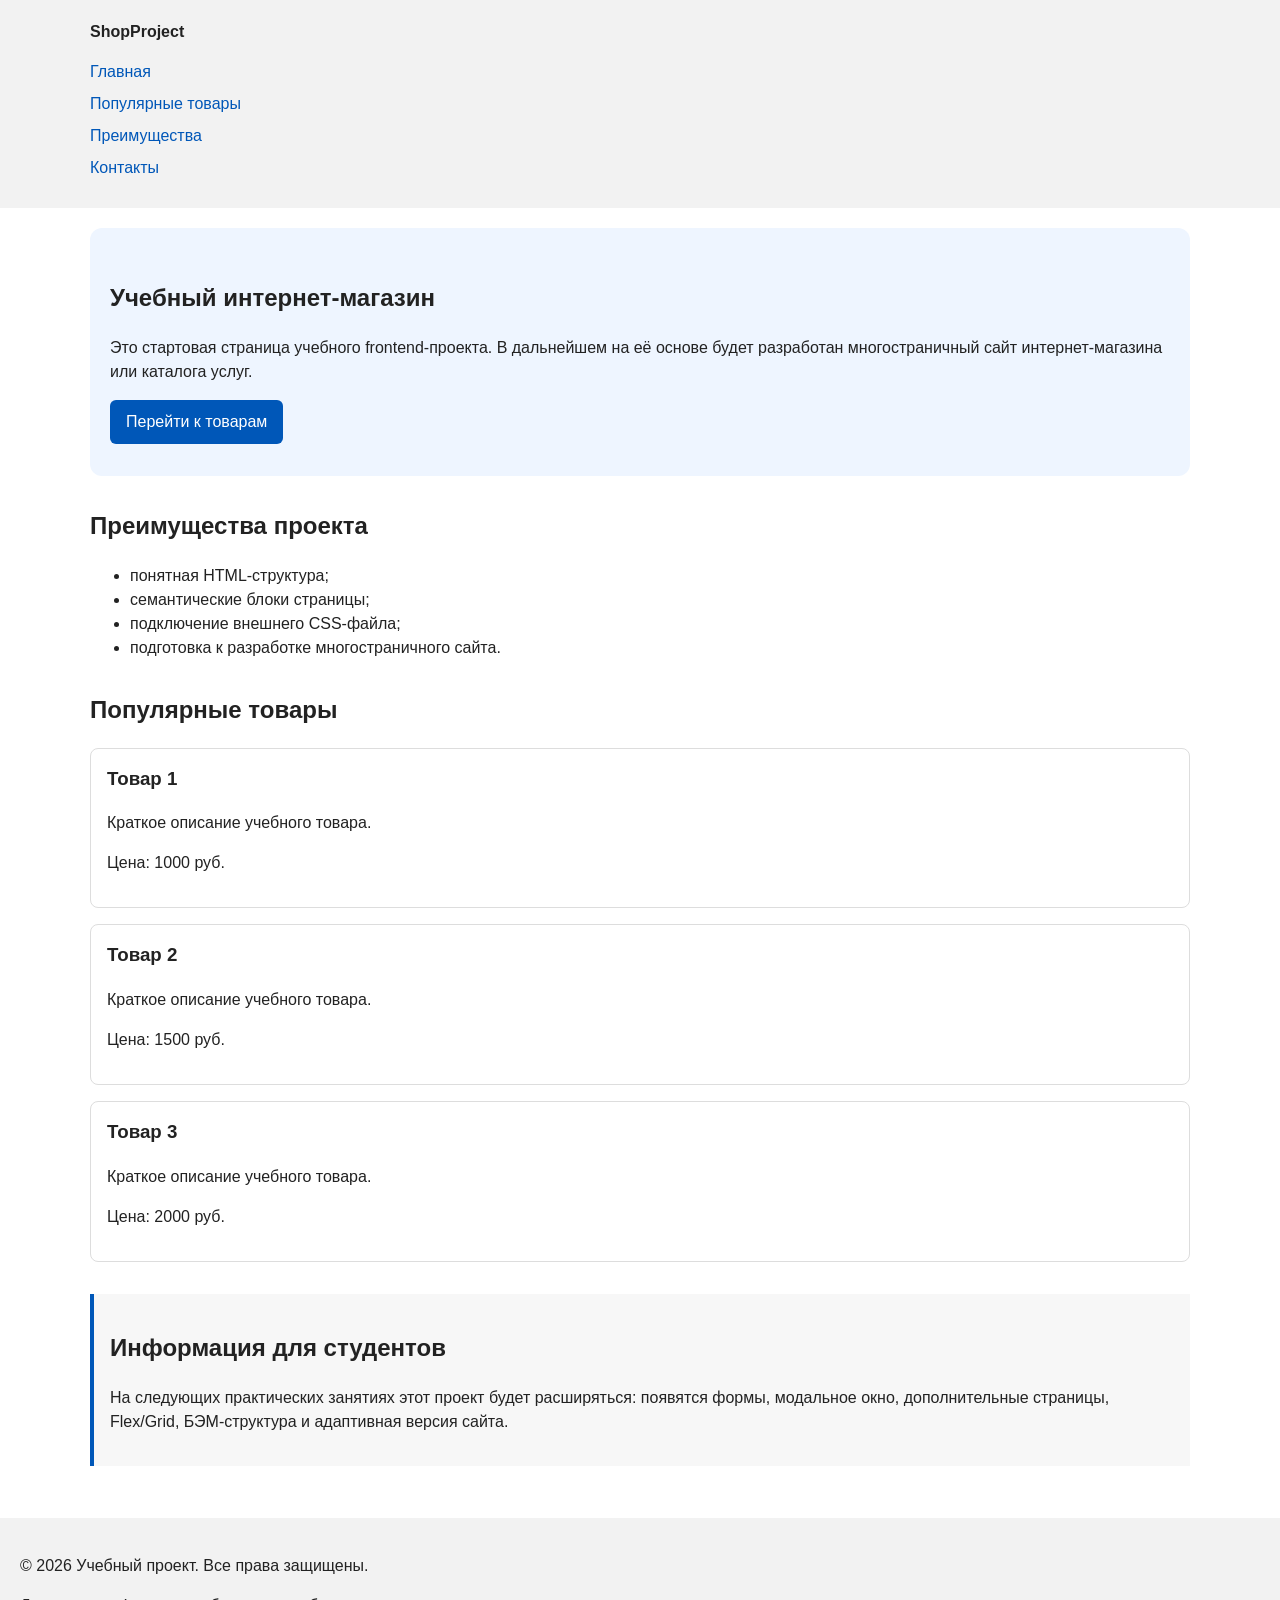
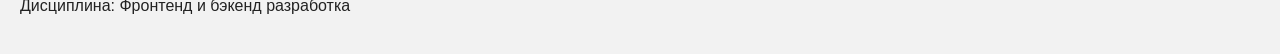
==== commit 79d239a0: "Merge pull request #2 from ArtRRRR/feature/html-css-start-page Add semantic HTML structure and base " ====
--- a/index.html
+++ b/index.html
@@ -3,36 +3,82 @@
 <head>
   <meta charset="UTF-8">
   <meta name="viewport" content="width=device-width, initial-scale=1.0">
-  <title>Каталог товаров</title>
+  <title>Учебный интернет-магазин</title>
   <link rel="stylesheet" href="css/style.css">
 </head>
 <body>
   <header>
-    <h1>Учебный интернет-магазин</h1>
+    <div class="site-header">
+      <a class="site-logo" href="index.html">ShopProject</a>
+
+      <nav class="site-nav" aria-label="Основная навигация">
+        <ul class="site-nav__list">
+          <li><a href="index.html">Главная</a></li>
+          <li><a href="#popular">Популярные товары</a></li>
+          <li><a href="#advantages">Преимущества</a></li>
+          <li><a href="#contacts">Контакты</a></li>
+        </ul>
+      </nav>
+    </div>
   </header>
 
   <main>
-    <section>
-      <h2>Главная страница проекта</h2>
+    <section class="hero">
+      <h1>Учебный интернет-магазин</h1>
       <p>
         Это стартовая страница учебного frontend-проекта.
-        В дальнейшем здесь будет разработан многостраничный сайт
+        В дальнейшем на её основе будет разработан многостраничный сайт
         интернет-магазина или каталога услуг.
       </p>
+      <a class="button" href="#popular">Перейти к товарам</a>
     </section>
 
-    <section>
-      <h2>О проекте</h2>
+    <section class="section" id="advantages">
+      <h2>Преимущества проекта</h2>
+
+      <ul class="advantages-list">
+        <li>понятная HTML-структура;</li>
+        <li>семантические блоки страницы;</li>
+        <li>подключение внешнего CSS-файла;</li>
+        <li>подготовка к разработке многостраничного сайта.</li>
+      </ul>
+    </section>
+
+    <section class="section" id="popular">
+      <h2>Популярные товары</h2>
+
+      <article class="product-card">
+        <h3>Товар 1</h3>
+        <p>Краткое описание учебного товара.</p>
+        <p>Цена: 1000 руб.</p>
+      </article>
+
+      <article class="product-card">
+        <h3>Товар 2</h3>
+        <p>Краткое описание учебного товара.</p>
+        <p>Цена: 1500 руб.</p>
+      </article>
+
+      <article class="product-card">
+        <h3>Товар 3</h3>
+        <p>Краткое описание учебного товара.</p>
+        <p>Цена: 2000 руб.</p>
+      </article>
+    </section>
+
+    <aside class="aside-info">
+      <h2>Информация для студентов</h2>
       <p>
-        В рамках данного проекта будет разработан многостраничный сайт
-        интернет-магазина или каталога услуг. Проект будет постепенно
-        расширяться на следующих практических занятиях.
+        На следующих практических занятиях этот проект будет расширяться:
+        появятся формы, модальное окно, дополнительные страницы, Flex/Grid,
+        БЭМ-структура и адаптивная версия сайта.
       </p>
-    </section>
+    </aside>
   </main>
 
-  <footer>
-    <p>&copy; 2026 Учебный проект</p>
+  <footer id="contacts">
+    <p>&copy; 2026 Учебный проект. Все права защищены.</p>
+    <p>Дисциплина: Фронтенд и бэкенд разработка</p>
   </footer>
 </body>
 </html>
--- a/css/style.css
+++ b/css/style.css
@@ -1,27 +1,172 @@
+/*
+  Универсальное правило для всех элементов.
+  border-box делает расчёт размеров более понятным:
+  width включает content, padding и border.
+*/
+* {
+  box-sizing: border-box;
+}
+
+/*
+  Убираем стандартный внешний отступ браузера у body.
+  Без этого вокруг страницы может появиться белая рамка.
+*/
 body {
   margin: 0;
   font-family: Arial, sans-serif;
   line-height: 1.5;
+  color: #222222;
+  background-color: #ffffff;
 }
 
+/*
+  Задаём внутренние отступы для основных областей страницы.
+  Это делает содержимое визуально отделённым от краёв окна браузера.
+*/
 header,
 main,
 footer {
   padding: 20px;
 }
 
+/*
+  Оформляем шапку страницы.
+  Пока используется простой светло-серый фон.
+*/
 header {
   background-color: #f2f2f2;
 }
 
+/*
+  Оформляем подвал страницы тем же фоном,
+  чтобы визуально отделить его от основного содержимого.
+*/
 footer {
   background-color: #f2f2f2;
 }
 
-section {
-  margin-bottom: 24px;
+/*
+  Ограничиваем ширину содержимого шапки,
+  чтобы оно не растягивалось слишком сильно на широких экранах.
+*/
+.site-header {
+  max-width: 1100px;
+  margin: 0 auto;
 }
 
-section h2 {
+/*
+  Оформляем текстовый логотип.
+*/
+.site-logo {
+  font-weight: bold;
+  text-decoration: none;
+  color: #222222;
+}
+
+/*
+  Убираем стандартные отступы и маркеры списка навигации.
+*/
+.site-nav__list {
+  padding: 0;
+  margin: 16px 0 0;
+  list-style: none;
+}
+
+/*
+  Добавляем расстояние между пунктами меню.
+*/
+.site-nav__list li {
+  margin-bottom: 8px;
+}
+
+/*
+  Оформляем ссылки меню.
+*/
+.site-nav__list a {
+  color: #0057b8;
+  text-decoration: none;
+}
+
+/*
+  При наведении мыши подчёркиваем ссылку.
+  Подробно состояния интерфейса будут рассмотрены в практической работе 1.7.
+*/
+.site-nav__list a:hover {
+  text-decoration: underline;
+}
+
+/*
+  Hero-блок — первый крупный блок страницы.
+  Он визуально отделяется от остальных разделов фоном и отступами.
+*/
+.hero {
+  max-width: 1100px;
+  margin: 0 auto 32px;
+  padding: 32px 20px;
+  background-color: #eef5ff;
+  border-radius: 12px;
+}
+
+/*
+  Общий класс для разделов страницы.
+*/
+.section {
+  max-width: 1100px;
+  margin: 0 auto 32px;
+}
+
+/*
+  Убираем лишний верхний отступ у заголовков разделов.
+*/
+.section h2 {
   margin-top: 0;
 }
+
+/*
+  Карточка товара — самостоятельный блок.
+  На следующих занятиях карточки будут доработаны и выстроены в сетку.
+*/
+.product-card {
+  margin-bottom: 16px;
+  padding: 16px;
+  border: 1px solid #dddddd;
+  border-radius: 8px;
+  background-color: #ffffff;
+}
+
+/*
+  Убираем лишний верхний отступ у заголовка карточки.
+*/
+.product-card h3 {
+  margin-top: 0;
+}
+
+/*
+  Пока это обычная ссылка, но визуально она оформляется как кнопка.
+*/
+.button {
+  display: inline-block;
+  padding: 10px 16px;
+  color: #ffffff;
+  background-color: #0057b8;
+  text-decoration: none;
+  border-radius: 6px;
+}
+
+/*
+  Простое состояние наведения для кнопки.
+*/
+.button:hover {
+  background-color: #003f86;
+}
+
+/*
+  Дополнительный информационный блок.
+*/
+.aside-info {
+  max-width: 1100px;
+  margin: 0 auto 32px;
+  padding: 16px;
+  border-left: 4px solid #0057b8;
+  background-color: #f7f7f7;
+}
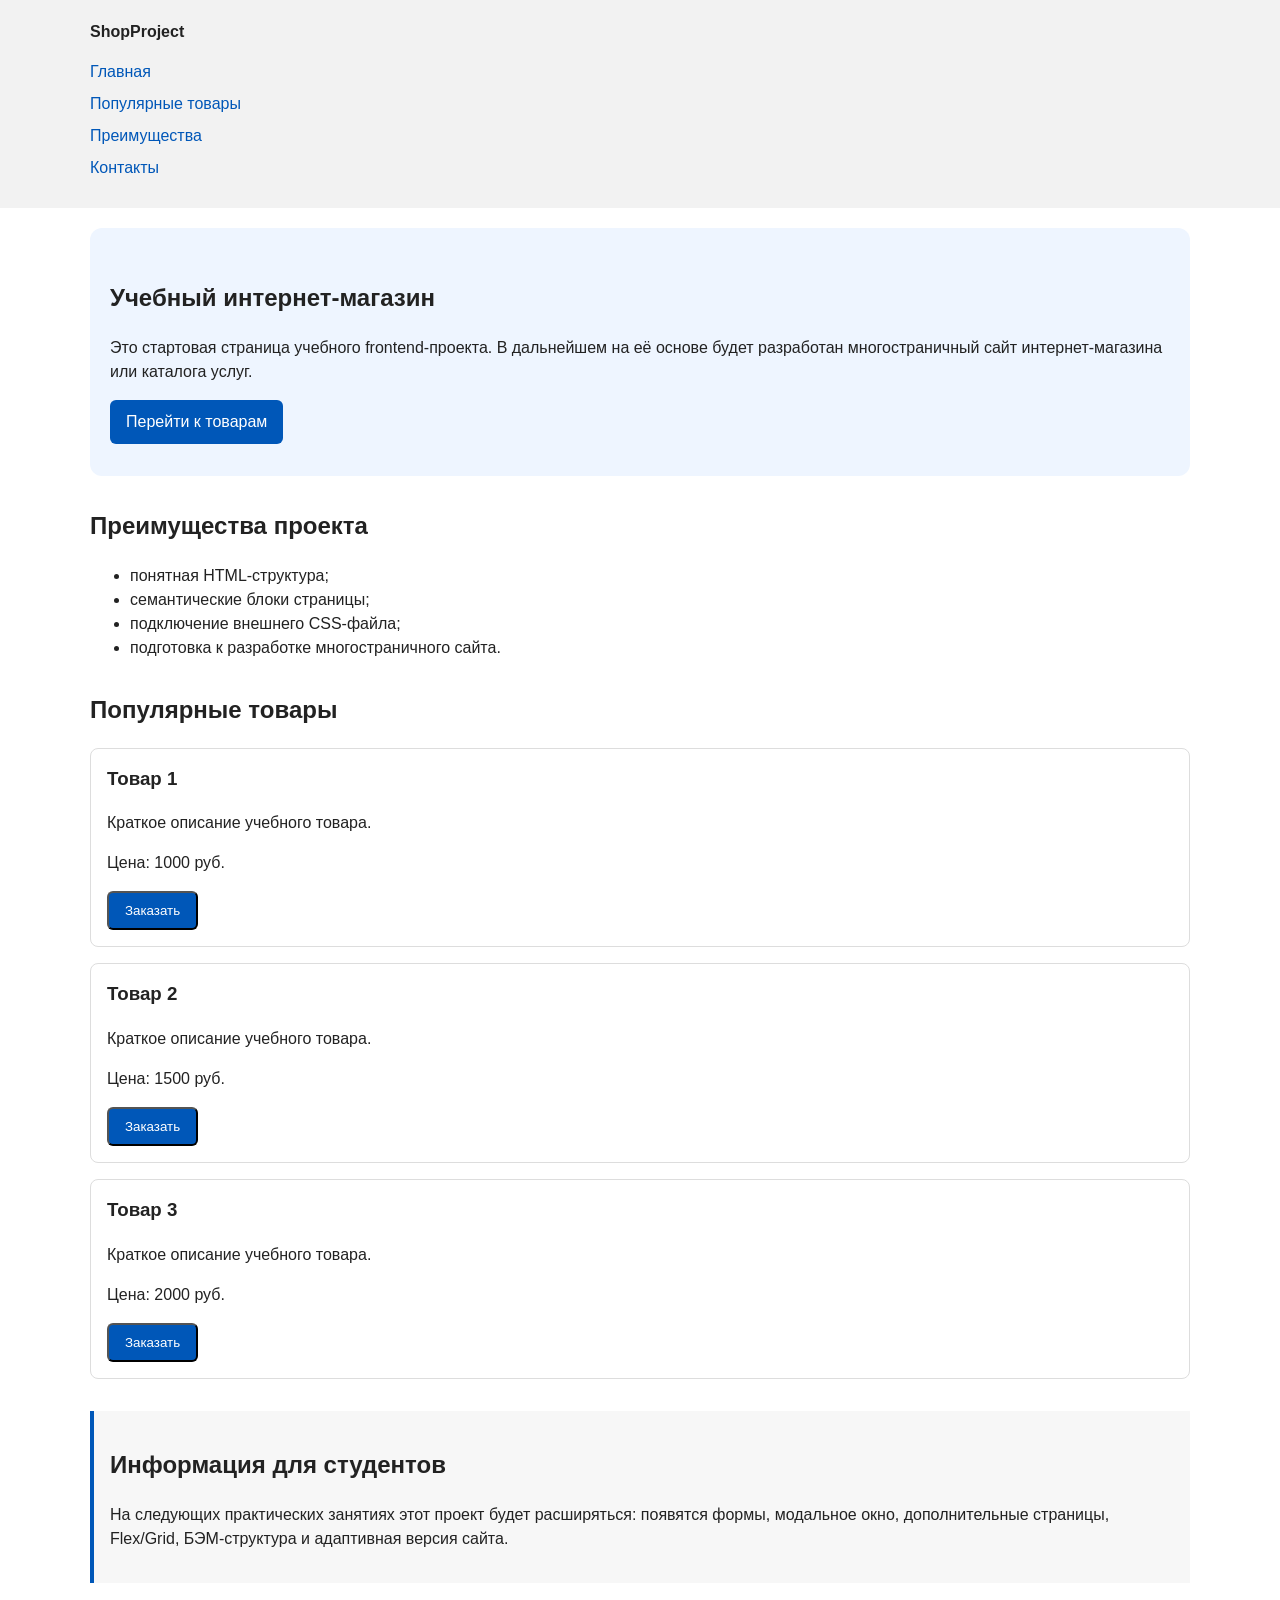
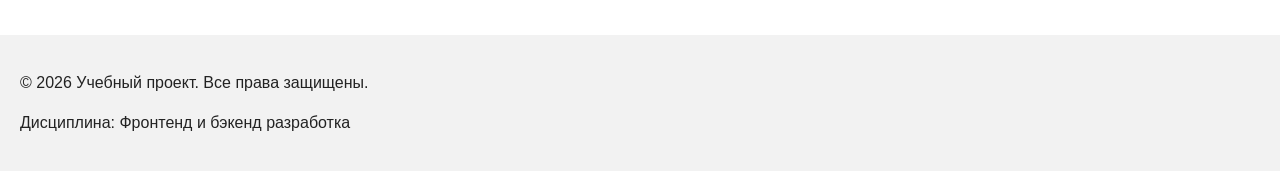
==== commit cb5c4c63: "Merge pull request #3 from ArtRRRR/feature/form-modal-validation Add order form modal and validation" ====
--- a/index.html
+++ b/index.html
@@ -5,6 +5,7 @@
   <meta name="viewport" content="width=device-width, initial-scale=1.0">
   <title>Учебный интернет-магазин</title>
   <link rel="stylesheet" href="css/style.css">
+  <script src="js/main.js" defer></script>
 </head>
 <body>
   <header>
@@ -51,18 +52,27 @@
         <h3>Товар 1</h3>
         <p>Краткое описание учебного товара.</p>
         <p>Цена: 1000 руб.</p>
+        <button class="button product-card__button" type="button" data-product="Товар 1">
+          Заказать
+        </button>
       </article>
 
       <article class="product-card">
         <h3>Товар 2</h3>
         <p>Краткое описание учебного товара.</p>
         <p>Цена: 1500 руб.</p>
+        <button class="button product-card__button" type="button" data-product="Товар 2">
+          Заказать
+        </button>
       </article>
 
       <article class="product-card">
         <h3>Товар 3</h3>
         <p>Краткое описание учебного товара.</p>
         <p>Цена: 2000 руб.</p>
+        <button class="button product-card__button" type="button" data-product="Товар 3">
+          Заказать
+        </button>
       </article>
     </section>
 
@@ -80,5 +90,102 @@
     <p>&copy; 2026 Учебный проект. Все права защищены.</p>
     <p>Дисциплина: Фронтенд и бэкенд разработка</p>
   </footer>
+
+  <dialog class="order-dialog" id="order-dialog" aria-labelledby="order-dialog-title">
+    <h2 id="order-dialog-title">Оформление заявки</h2>
+
+    <form class="order-form" id="order-form" action="#" method="post" novalidate>
+      <input id="selected-product" name="selected-product" type="hidden">
+
+      <div class="form-field">
+        <label for="order-name">Имя</label>
+        <input
+          id="order-name"
+          name="name"
+          type="text"
+          placeholder="Введите ваше имя"
+          minlength="2"
+          autocomplete="given-name"
+          required
+        >
+      </div>
+
+      <div class="form-field">
+        <label for="order-email">E-mail</label>
+        <input
+          id="order-email"
+          name="email"
+          type="email"
+          placeholder="example@mail.ru"
+          autocomplete="email"
+          required
+        >
+      </div>
+
+      <div class="form-field">
+        <label for="order-phone">Телефон</label>
+        <input
+          id="order-phone"
+          name="phone"
+          type="tel"
+          inputmode="tel"
+          placeholder="+7 (900) 000-00-00"
+          pattern="^\+7 \(\d{3}\) \d{3}-\d{2}-\d{2}$"
+          required
+        >
+        <small>Формат: +7 (900) 000-00-00</small>
+      </div>
+
+      <div class="form-field">
+        <label for="order-date">Дата связи</label>
+        <input
+          id="order-date"
+          name="date"
+          type="date"
+        >
+      </div>
+
+      <div class="form-field">
+        <label for="order-topic">Тема заявки</label>
+        <select id="order-topic" name="topic" required>
+          <option value="">Выберите тему</option>
+          <option value="product">Заказ товара</option>
+          <option value="consultation">Консультация</option>
+          <option value="delivery">Доставка</option>
+        </select>
+      </div>
+
+      <div class="form-field">
+        <label for="order-comment">Комментарий</label>
+        <textarea
+          id="order-comment"
+          name="comment"
+          rows="4"
+          placeholder="Укажите дополнительную информацию"
+        ></textarea>
+      </div>
+
+      <div class="form-field form-field--checkbox">
+        <label>
+          <input
+            id="order-agreement"
+            name="agreement"
+            type="checkbox"
+            required
+          >
+          Я согласен на обработку данных
+        </label>
+      </div>
+
+      <div class="form-actions">
+        <button type="button" id="close-order-dialog">Закрыть</button>
+        <button type="submit">Отправить заявку</button>
+      </div>
+    </form>
+  </dialog>
+
+  <p class="success-message" id="success-message" hidden>
+    Форма успешно отправлена!
+  </p>
 </body>
 </html>
--- a/css/style.css
+++ b/css/style.css
@@ -170,3 +170,105 @@
   border-left: 4px solid #0057b8;
   background-color: #f7f7f7;
 }
+
+/*
+  Модальное окно.
+  Элемент dialog сам умеет открываться поверх страницы.
+*/
+.order-dialog {
+  width: min(100% - 32px, 560px);
+  padding: 24px;
+  border: none;
+  border-radius: 12px;
+}
+
+/*
+  Затемнение фона за модальным окном.
+*/
+.order-dialog::backdrop {
+  background-color: rgba(0, 0, 0, 0.5);
+}
+
+/*
+  Поле формы.
+  Каждый блок получает нижний отступ.
+*/
+.form-field {
+  margin-bottom: 16px;
+}
+
+/*
+  Подпись поля.
+*/
+.form-field label {
+  display: block;
+  margin-bottom: 6px;
+}
+
+/*
+  Основные поля формы.
+*/
+.form-field input,
+.form-field select,
+.form-field textarea {
+  width: 100%;
+  padding: 10px 12px;
+  border: 1px solid #cccccc;
+  border-radius: 6px;
+  font: inherit;
+}
+
+/*
+  Checkbox не должен занимать всю ширину.
+*/
+.form-field input[type="checkbox"] {
+  width: auto;
+}
+
+/*
+  Подсказка под полем телефона.
+*/
+.form-field small {
+  display: block;
+  margin-top: 4px;
+  color: #666666;
+}
+
+/*
+  Видимый фокус для клавиатурной навигации.
+*/
+.form-field input:focus-visible,
+.form-field select:focus-visible,
+.form-field textarea:focus-visible,
+.form-actions button:focus-visible {
+  outline: 2px solid #0057b8;
+  outline-offset: 2px;
+}
+
+/*
+  Подсветка ошибочных полей.
+  Атрибут aria-invalid будет добавляться через JavaScript.
+*/
+[aria-invalid="true"] {
+  border-color: #b00020;
+}
+
+/*
+  Кнопки формы.
+*/
+.form-actions {
+  display: flex;
+  gap: 12px;
+  margin-top: 20px;
+}
+
+/*
+  Сообщение об успешной отправке.
+*/
+.success-message {
+  max-width: 1100px;
+  margin: 24px auto;
+  padding: 16px;
+  border-left: 4px solid #168a2f;
+  background-color: #eefaf0;
+}
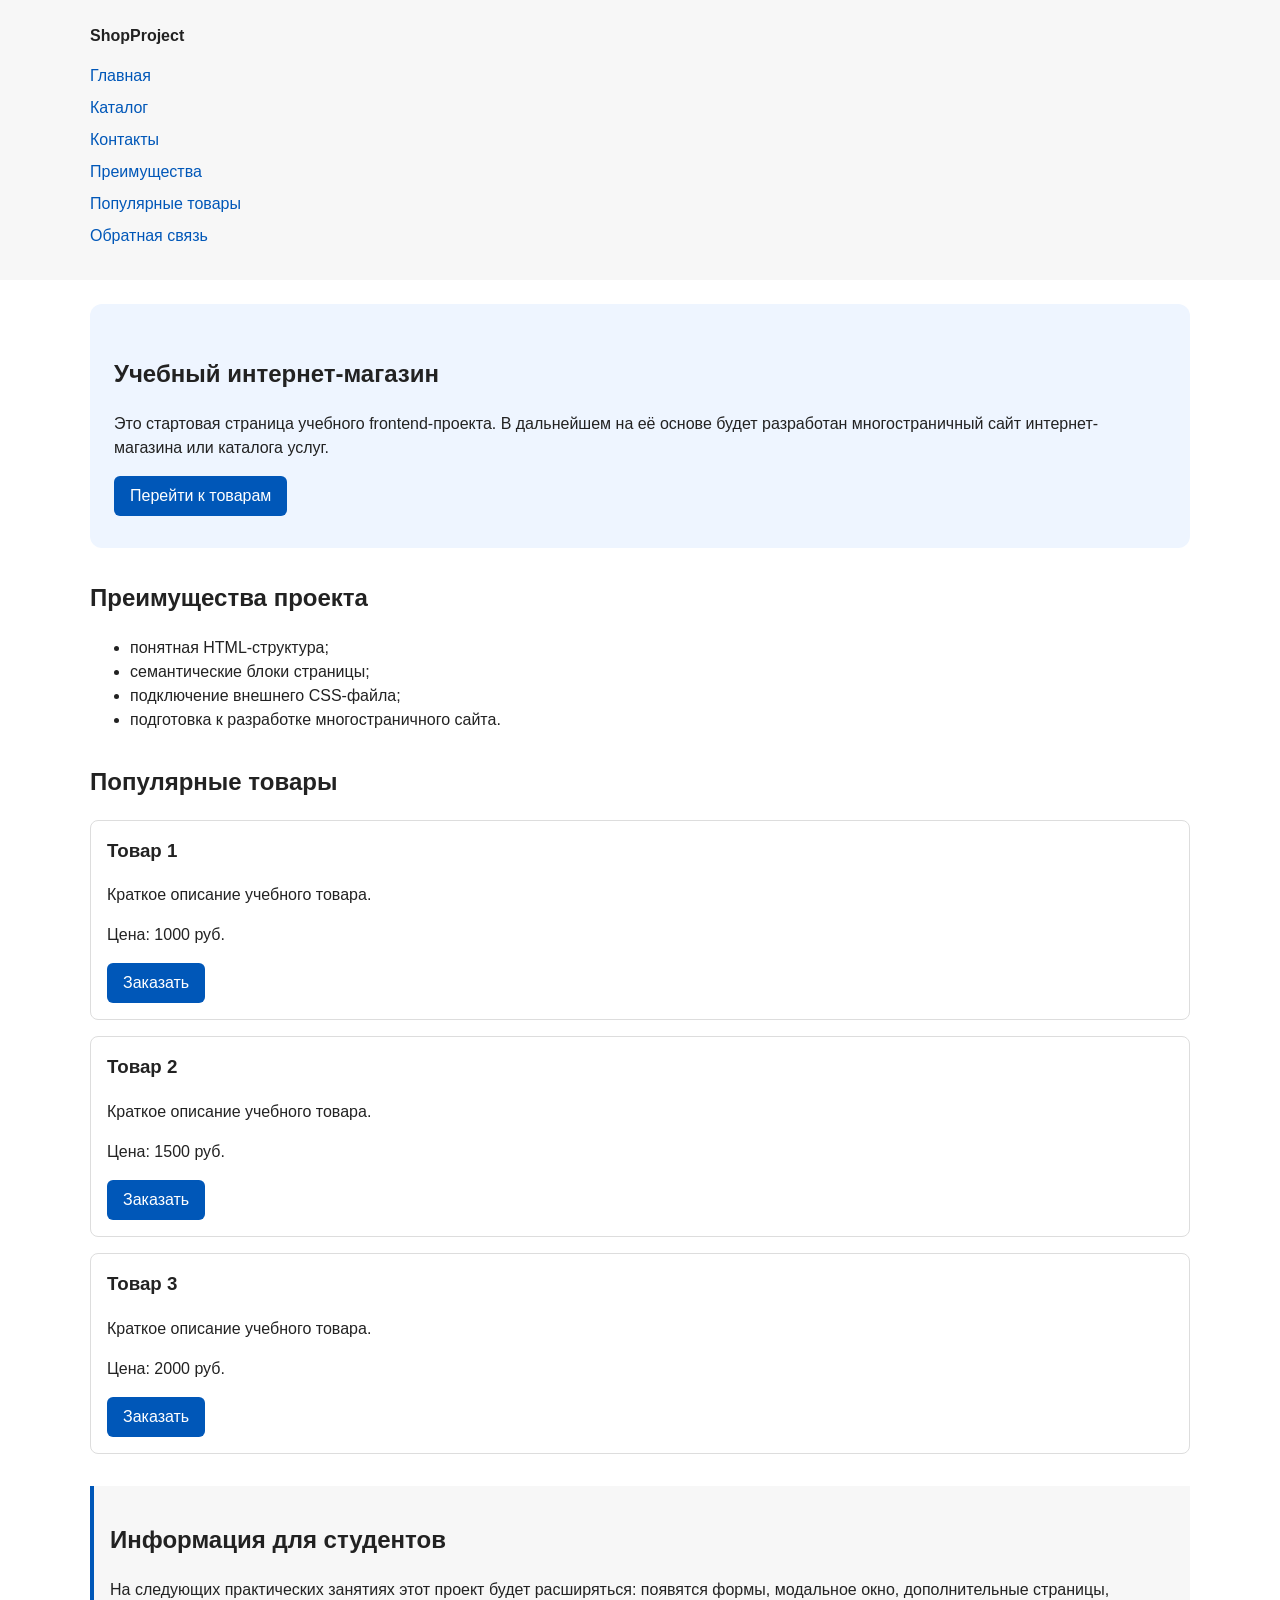
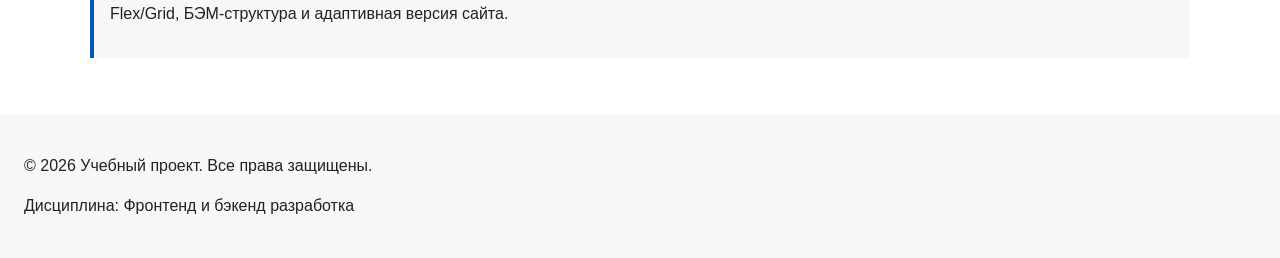
==== commit aaee085b: "Merge pull request #5 from ArtRRRR/feature/multi-page-navigation Add multi-page structure navigation" ====
--- a/index.html
+++ b/index.html
@@ -3,7 +3,12 @@
 <head>
   <meta charset="UTF-8">
   <meta name="viewport" content="width=device-width, initial-scale=1.0">
-  <title>Учебный интернет-магазин</title>
+  <meta name="description" content="Главная страница учебного интернет-магазина: популярные товары, преимущества и форма заявки.">
+  <meta property="og:type" content="website">
+  <meta property="og:title" content="Учебный интернет-магазин">
+  <meta property="og:description" content="Учебный frontend-проект интернет-магазина.">
+  <meta property="og:image" content="https://artrrrr.github.io/kr1-html-css-shop/images/preview.png">
+  <title>Главная — Учебный интернет-магазин</title>
   <link rel="stylesheet" href="css/style.css">
   <script src="js/main.js" defer></script>
 </head>
@@ -15,9 +20,11 @@
       <nav class="site-nav" aria-label="Основная навигация">
         <ul class="site-nav__list">
           <li><a href="index.html">Главная</a></li>
-          <li><a href="#popular">Популярные товары</a></li>
-          <li><a href="#advantages">Преимущества</a></li>
-          <li><a href="#contacts">Контакты</a></li>
+          <li><a href="catalog.html">Каталог</a></li>
+          <li><a href="contacts.html">Контакты</a></li>
+          <li><a href="index.html#advantages">Преимущества</a></li>
+          <li><a href="index.html#popular">Популярные товары</a></li>
+          <li><a href="index.html#contacts">Обратная связь</a></li>
         </ul>
       </nav>
     </div>
--- a/css/style.css
+++ b/css/style.css
@@ -1,3 +1,42 @@
+/* ===============================
+   1. Переменные проекта
+   =============================== */
+
+:root {
+  /* Основные цвета проекта */
+  --color-bg: #ffffff;
+  --color-text: #222222;
+  --color-muted: #666666;
+  --color-primary: #0057b8;
+  --color-primary-dark: #003f86;
+  --color-border: #dddddd;
+  --color-surface: #f7f7f7;
+  --color-surface-accent: #eef5ff;
+  --color-danger: #b00020;
+  --color-success: #168a2f;
+  --color-success-bg: #eefaf0;
+  --color-white: #ffffff;
+
+  /* Отступы */
+  --space-xs: 4px;
+  --space-sm: 8px;
+  --space-md: 16px;
+  --space-lg: 24px;
+  --space-xl: 32px;
+
+  /* Скругления */
+  --radius-sm: 6px;
+  --radius-md: 8px;
+  --radius-lg: 12px;
+
+  /* Размеры */
+  --container-width: 1100px;
+}
+
+/* ===============================
+   2. Базовые стили
+   =============================== */
+
 /*
   Универсальное правило для всех элементов.
   border-box делает расчёт размеров более понятным:
@@ -9,58 +48,118 @@
 
 /*
   Убираем стандартный внешний отступ браузера у body.
-  Без этого вокруг страницы может появиться белая рамка.
+  Цвета текста и фона берутся из переменных.
 */
 body {
   margin: 0;
   font-family: Arial, sans-serif;
   line-height: 1.5;
-  color: #222222;
-  background-color: #ffffff;
-}
-
-/*
-  Задаём внутренние отступы для основных областей страницы.
-  Это делает содержимое визуально отделённым от краёв окна браузера.
+  color: var(--color-text);
+  background-color: var(--color-bg);
+}
+
+/*
+  Внутренние отступы основных областей страницы
+  задаются по единой шкале отступов.
 */
 header,
 main,
 footer {
-  padding: 20px;
-}
-
-/*
-  Оформляем шапку страницы.
-  Пока используется простой светло-серый фон.
+  padding: var(--space-lg);
+}
+
+/*
+  Шапка и подвал используют нейтральный фон.
 */
 header {
-  background-color: #f2f2f2;
-}
-
-/*
-  Оформляем подвал страницы тем же фоном,
-  чтобы визуально отделить его от основного содержимого.
-*/
+  background-color: var(--color-surface);
+}
+
 footer {
-  background-color: #f2f2f2;
-}
-
-/*
-  Ограничиваем ширину содержимого шапки,
-  чтобы оно не растягивалось слишком сильно на широких экранах.
+  background-color: var(--color-surface);
+}
+
+/*
+  Плавная прокрутка к якорям.
+*/
+html {
+  scroll-behavior: smooth;
+}
+
+/*
+  Подсветка элемента, к которому выполнен переход по якорной ссылке.
+*/
+:target {
+  outline: 2px dashed var(--color-primary);
+  outline-offset: 4px;
+}
+
+/* ===============================
+   3. Общие элементы интерфейса
+   =============================== */
+
+a {
+  color: var(--color-primary);
+}
+
+a:hover {
+  color: var(--color-primary-dark);
+}
+
+a:focus-visible {
+  outline: 2px solid var(--color-primary);
+  outline-offset: 3px;
+}
+
+/*
+  Кнопка: используется для ссылок-кнопок и элементов button.
+*/
+.button {
+  display: inline-block;
+  padding: var(--space-sm) var(--space-md);
+  color: var(--color-white);
+  background-color: var(--color-primary);
+  text-decoration: none;
+  border: none;
+  border-radius: var(--radius-sm);
+  font: inherit;
+  cursor: pointer;
+}
+
+.button:hover {
+  color: var(--color-white);
+  background-color: var(--color-primary-dark);
+}
+
+.button:focus-visible {
+  outline: 2px solid var(--color-primary);
+  outline-offset: 3px;
+}
+
+.button:disabled {
+  opacity: 0.6;
+  cursor: not-allowed;
+}
+
+/* ===============================
+   4. Компоненты страницы
+   =============================== */
+
+/*
+  Ограничиваем ширину содержимого шапки.
 */
 .site-header {
-  max-width: 1100px;
+  max-width: var(--container-width);
   margin: 0 auto;
 }
 
 /*
-  Оформляем текстовый логотип.
+  Текстовый логотип.
 */
 .site-logo {
   font-weight: bold;
   text-decoration: none;
-  color: #222222;
+  color: var(--color-text);
 }
 
 /*
@@ -68,189 +167,162 @@
 */
 .site-nav__list {
   padding: 0;
-  margin: 16px 0 0;
+  margin: var(--space-md) 0 0;
   list-style: none;
 }
 
-/*
-  Добавляем расстояние между пунктами меню.
-*/
 .site-nav__list li {
-  margin-bottom: 8px;
-}
-
-/*
-  Оформляем ссылки меню.
-*/
+  margin-bottom: var(--space-sm);
+}
+
 .site-nav__list a {
-  color: #0057b8;
+  color: var(--color-primary);
   text-decoration: none;
 }
 
-/*
-  При наведении мыши подчёркиваем ссылку.
-  Подробно состояния интерфейса будут рассмотрены в практической работе 1.7.
-*/
 .site-nav__list a:hover {
+  color: var(--color-primary-dark);
   text-decoration: underline;
 }
 
 /*
+  Хлебные крошки на внутренних страницах.
+*/
+.breadcrumbs {
+  max-width: var(--container-width);
+  margin: 0 auto var(--space-md);
+  font-size: 14px;
+  color: var(--color-muted);
+}
+
+.breadcrumbs a {
+  color: var(--color-primary);
+}
+
+.breadcrumbs span::before {
+  content: " / ";
+  color: var(--color-muted);
+}
+
+/*
   Hero-блок — первый крупный блок страницы.
-  Он визуально отделяется от остальных разделов фоном и отступами.
 */
 .hero {
-  max-width: 1100px;
-  margin: 0 auto 32px;
-  padding: 32px 20px;
-  background-color: #eef5ff;
-  border-radius: 12px;
+  max-width: var(--container-width);
+  margin: 0 auto var(--space-xl);
+  padding: var(--space-xl) var(--space-lg);
+  background-color: var(--color-surface-accent);
+  border-radius: var(--radius-lg);
 }
 
 /*
   Общий класс для разделов страницы.
 */
 .section {
-  max-width: 1100px;
-  margin: 0 auto 32px;
-}
-
-/*
-  Убираем лишний верхний отступ у заголовков разделов.
-*/
+  max-width: var(--container-width);
+  margin: 0 auto var(--space-xl);
+}
+
 .section h2 {
   margin-top: 0;
 }
 
 /*
-  Карточка товара — самостоятельный блок.
-  На следующих занятиях карточки будут доработаны и выстроены в сетку.
+  Карточка товара.
 */
 .product-card {
-  margin-bottom: 16px;
-  padding: 16px;
-  border: 1px solid #dddddd;
-  border-radius: 8px;
-  background-color: #ffffff;
-}
-
-/*
-  Убираем лишний верхний отступ у заголовка карточки.
-*/
+  margin-bottom: var(--space-md);
+  padding: var(--space-md);
+  border: 1px solid var(--color-border);
+  border-radius: var(--radius-md);
+  background-color: var(--color-bg);
+}
+
+.product-card:hover {
+  border-color: var(--color-primary);
+}
+
 .product-card h3 {
   margin-top: 0;
 }
 
 /*
-  Пока это обычная ссылка, но визуально она оформляется как кнопка.
-*/
-.button {
-  display: inline-block;
-  padding: 10px 16px;
-  color: #ffffff;
-  background-color: #0057b8;
-  text-decoration: none;
-  border-radius: 6px;
-}
-
-/*
-  Простое состояние наведения для кнопки.
-*/
-.button:hover {
-  background-color: #003f86;
-}
-
-/*
   Дополнительный информационный блок.
 */
 .aside-info {
-  max-width: 1100px;
-  margin: 0 auto 32px;
-  padding: 16px;
-  border-left: 4px solid #0057b8;
-  background-color: #f7f7f7;
-}
-
-/*
-  Модальное окно.
-  Элемент dialog сам умеет открываться поверх страницы.
-*/
+  max-width: var(--container-width);
+  margin: 0 auto var(--space-xl);
+  padding: var(--space-md);
+  border-left: 4px solid var(--color-primary);
+  background-color: var(--color-surface);
+}
+
+/* ===============================
+   5. Форма и модальное окно
+   =============================== */
+
 .order-dialog {
   width: min(100% - 32px, 560px);
-  padding: 24px;
+  padding: var(--space-lg);
   border: none;
-  border-radius: 12px;
-}
-
-/*
-  Затемнение фона за модальным окном.
-*/
+  border-radius: var(--radius-lg);
+}
+
 .order-dialog::backdrop {
   background-color: rgba(0, 0, 0, 0.5);
 }
 
-/*
-  Поле формы.
-  Каждый блок получает нижний отступ.
-*/
 .form-field {
-  margin-bottom: 16px;
-}
-
-/*
-  Подпись поля.
-*/
+  margin-bottom: var(--space-md);
+}
+
 .form-field label {
   display: block;
-  margin-bottom: 6px;
-}
-
-/*
-  Основные поля формы.
-*/
+  margin-bottom: var(--space-xs);
+}
+
 .form-field input,
 .form-field select,
 .form-field textarea {
   width: 100%;
   padding: 10px 12px;
-  border: 1px solid #cccccc;
-  border-radius: 6px;
+  border: 1px solid var(--color-border);
+  border-radius: var(--radius-sm);
   font: inherit;
 }
 
-/*
-  Checkbox не должен занимать всю ширину.
-*/
 .form-field input[type="checkbox"] {
   width: auto;
 }
 
-/*
-  Подсказка под полем телефона.
-*/
 .form-field small {
   display: block;
-  margin-top: 4px;
-  color: #666666;
-}
-
-/*
-  Видимый фокус для клавиатурной навигации.
-*/
+  margin-top: var(--space-xs);
+  color: var(--color-muted);
+}
+
+/*
+  Состояния полей формы.
+*/
+.form-field input:hover,
+.form-field select:hover,
+.form-field textarea:hover {
+  border-color: var(--color-primary);
+}
+
 .form-field input:focus-visible,
 .form-field select:focus-visible,
 .form-field textarea:focus-visible,
 .form-actions button:focus-visible {
-  outline: 2px solid #0057b8;
-  outline-offset: 2px;
-}
-
-/*
-  Подсветка ошибочных полей.
-  Атрибут aria-invalid будет добавляться через JavaScript.
+  outline: 2px solid var(--color-primary);
+  outline-offset: 3px;
+}
+
+/*
+  Поля с ошибками: aria-invalid добавляется из js/main.js.
 */
 [aria-invalid="true"] {
-  border-color: #b00020;
+  border-color: var(--color-danger);
 }
 
 /*
@@ -258,17 +330,45 @@
 */
 .form-actions {
   display: flex;
-  gap: 12px;
-  margin-top: 20px;
+  gap: var(--space-sm);
+  margin-top: var(--space-lg);
+}
+
+.form-actions button {
+  padding: var(--space-sm) var(--space-md);
+  border: 1px solid var(--color-primary);
+  border-radius: var(--radius-sm);
+  font: inherit;
+  color: var(--color-primary);
+  background-color: var(--color-white);
+  cursor: pointer;
+}
+
+.form-actions button:hover {
+  background-color: var(--color-surface-accent);
+}
+
+.form-actions button[type="submit"] {
+  color: var(--color-white);
+  background-color: var(--color-primary);
+}
+
+.form-actions button[type="submit"]:hover {
+  background-color: var(--color-primary-dark);
+}
+
+.form-actions button:disabled {
+  opacity: 0.6;
+  cursor: not-allowed;
 }
 
 /*
   Сообщение об успешной отправке.
 */
 .success-message {
-  max-width: 1100px;
-  margin: 24px auto;
-  padding: 16px;
-  border-left: 4px solid #168a2f;
-  background-color: #eefaf0;
-}
+  max-width: var(--container-width);
+  margin: var(--space-lg) auto;
+  padding: var(--space-md);
+  border-left: 4px solid var(--color-success);
+  background-color: var(--color-success-bg);
+}
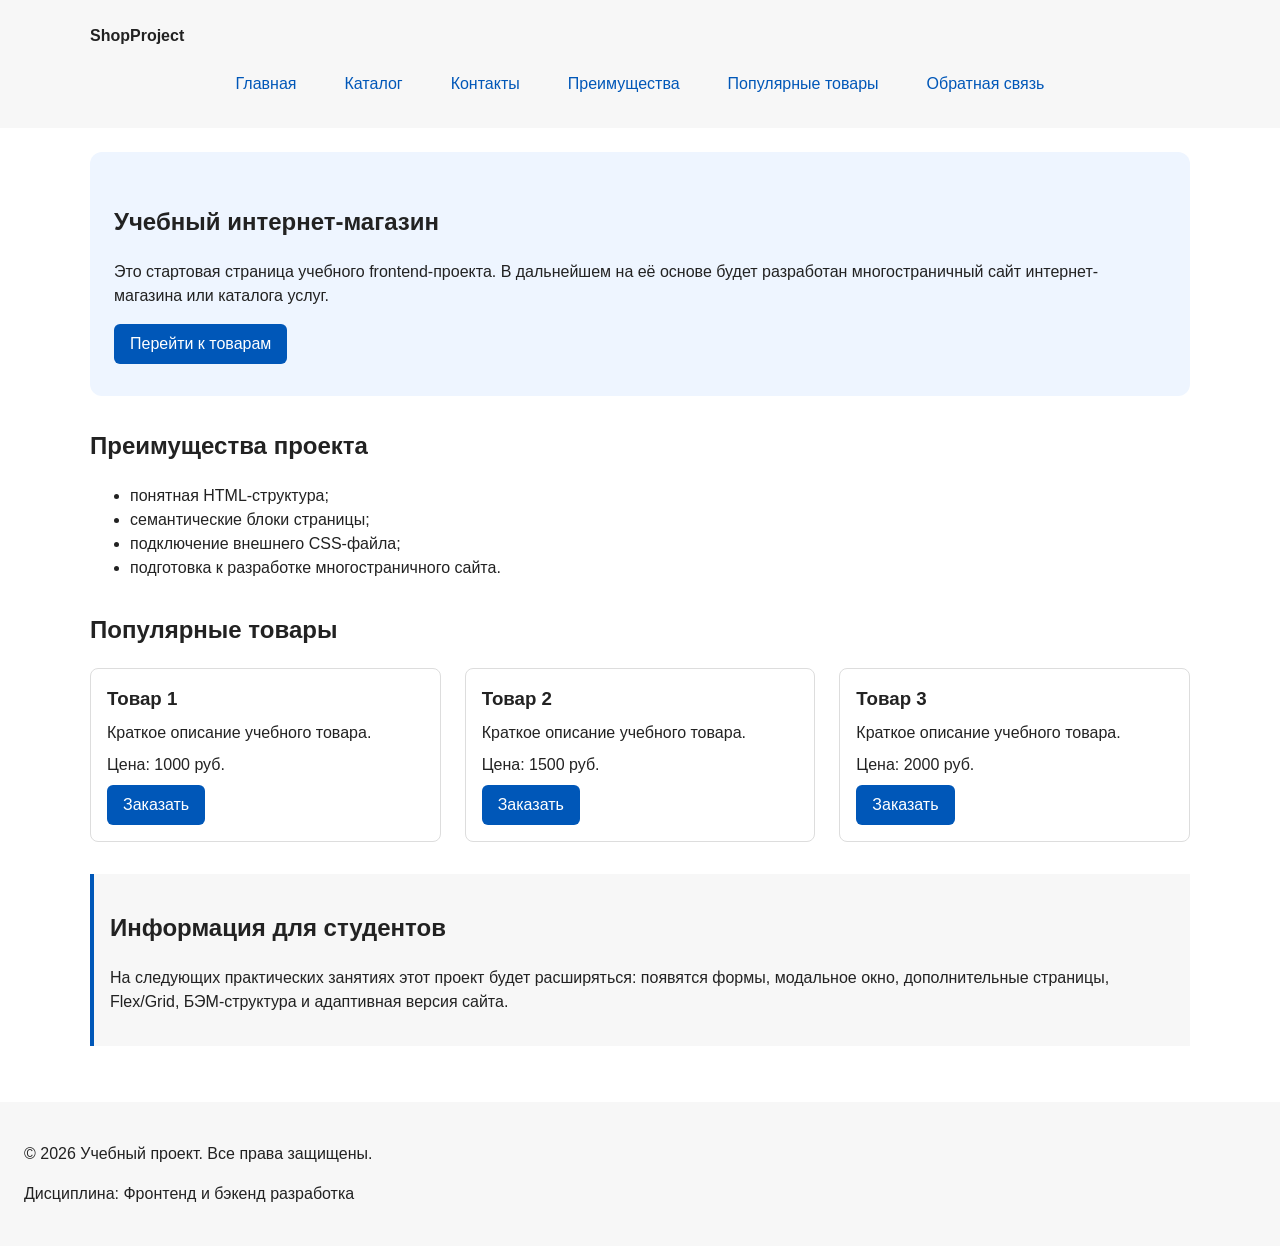
==== commit e1d242ff: "Merge pull request #6 from ArtRRRR/feature/flex-grid-navigation Add flex navigation and grid catalog" ====
--- a/index.html
+++ b/index.html
@@ -55,32 +55,34 @@
     <section class="section" id="popular">
       <h2>Популярные товары</h2>
 
-      <article class="product-card">
-        <h3>Товар 1</h3>
-        <p>Краткое описание учебного товара.</p>
-        <p>Цена: 1000 руб.</p>
-        <button class="button product-card__button" type="button" data-product="Товар 1">
-          Заказать
-        </button>
-      </article>
-
-      <article class="product-card">
-        <h3>Товар 2</h3>
-        <p>Краткое описание учебного товара.</p>
-        <p>Цена: 1500 руб.</p>
-        <button class="button product-card__button" type="button" data-product="Товар 2">
-          Заказать
-        </button>
-      </article>
-
-      <article class="product-card">
-        <h3>Товар 3</h3>
-        <p>Краткое описание учебного товара.</p>
-        <p>Цена: 2000 руб.</p>
-        <button class="button product-card__button" type="button" data-product="Товар 3">
-          Заказать
-        </button>
-      </article>
+      <div class="products-grid">
+        <article class="product-card">
+          <h3>Товар 1</h3>
+          <p>Краткое описание учебного товара.</p>
+          <p>Цена: 1000 руб.</p>
+          <button class="button product-card__button" type="button" data-product="Товар 1">
+            Заказать
+          </button>
+        </article>
+
+        <article class="product-card">
+          <h3>Товар 2</h3>
+          <p>Краткое описание учебного товара.</p>
+          <p>Цена: 1500 руб.</p>
+          <button class="button product-card__button" type="button" data-product="Товар 2">
+            Заказать
+          </button>
+        </article>
+
+        <article class="product-card">
+          <h3>Товар 3</h3>
+          <p>Краткое описание учебного товара.</p>
+          <p>Цена: 2000 руб.</p>
+          <button class="button product-card__button" type="button" data-product="Товар 3">
+            Заказать
+          </button>
+        </article>
+      </div>
     </section>
 
     <aside class="aside-info">
--- a/css/style.css
+++ b/css/style.css
@@ -163,26 +163,30 @@
 }
 
 /*
-  Убираем стандартные отступы и маркеры списка навигации.
+  Навигационное меню выстраивается в строку через Flexbox.
 */
 .site-nav__list {
+  display: flex;
+  flex-wrap: wrap;
+  justify-content: center;
+  align-items: center;
+  gap: var(--space-md);
   padding: 0;
   margin: var(--space-md) 0 0;
   list-style: none;
 }
 
-.site-nav__list li {
-  margin-bottom: var(--space-sm);
-}
-
 .site-nav__list a {
+  display: inline-block;
+  padding: var(--space-sm) var(--space-md);
   color: var(--color-primary);
   text-decoration: none;
+  border-radius: var(--radius-sm);
 }
 
 .site-nav__list a:hover {
-  color: var(--color-primary-dark);
-  text-decoration: underline;
+  color: var(--color-white);
+  background-color: var(--color-primary);
 }
 
 /*
@@ -228,10 +232,22 @@
 }
 
 /*
-  Карточка товара.
+  Сетка карточек товаров через CSS Grid.
+*/
+.products-grid {
+  display: grid;
+  grid-template-columns: repeat(3, 1fr);
+  gap: var(--space-lg);
+}
+
+/*
+  Карточка товара: внутренняя структура через Flexbox.
 */
 .product-card {
-  margin-bottom: var(--space-md);
+  display: flex;
+  flex-direction: column;
+  gap: var(--space-sm);
+  margin-bottom: 0;
   padding: var(--space-md);
   border: 1px solid var(--color-border);
   border-radius: var(--radius-md);
@@ -242,8 +258,88 @@
   border-color: var(--color-primary);
 }
 
-.product-card h3 {
+.product-card h3,
+.product-card p {
+  margin: 0;
+}
+
+/*
+  Кнопка прижимается к нижней части карточки.
+*/
+.product-card .button {
+  margin-top: auto;
+  align-self: flex-start;
+}
+
+/*
+  Страница каталога: «фильтры + товары» через CSS Grid.
+*/
+.catalog-layout {
+  max-width: var(--container-width);
+  margin: 0 auto var(--space-xl);
+  display: grid;
+  grid-template-columns: 260px 1fr;
+  grid-template-areas: "filters products";
+  gap: var(--space-lg);
+}
+
+.catalog-filters {
+  grid-area: filters;
+  padding: var(--space-md);
+  border: 1px solid var(--color-border);
+  border-radius: var(--radius-md);
+  background-color: var(--color-surface);
+}
+
+.catalog-filters h2,
+.catalog-products h2 {
   margin-top: 0;
+}
+
+.catalog-products {
+  grid-area: products;
+}
+
+/*
+  Форма фильтров.
+*/
+.filters-form {
+  display: grid;
+  gap: var(--space-md);
+}
+
+.filters-form fieldset {
+  margin: 0;
+  padding: var(--space-md);
+  border: 1px solid var(--color-border);
+  border-radius: var(--radius-sm);
+}
+
+.filters-form legend {
+  font-weight: 700;
+}
+
+.filters-form label {
+  display: block;
+  margin-bottom: var(--space-sm);
+}
+
+.filters-form input[type="number"] {
+  width: 100%;
+  padding: 8px 10px;
+  margin-bottom: var(--space-sm);
+  border: 1px solid var(--color-border);
+  border-radius: var(--radius-sm);
+  font: inherit;
+}
+
+.filters-form input[type="number"]:focus-visible {
+  outline: 2px solid var(--color-primary);
+  outline-offset: 3px;
+}
+
+.filters-form .button {
+  justify-self: start;
 }
 
 /*
